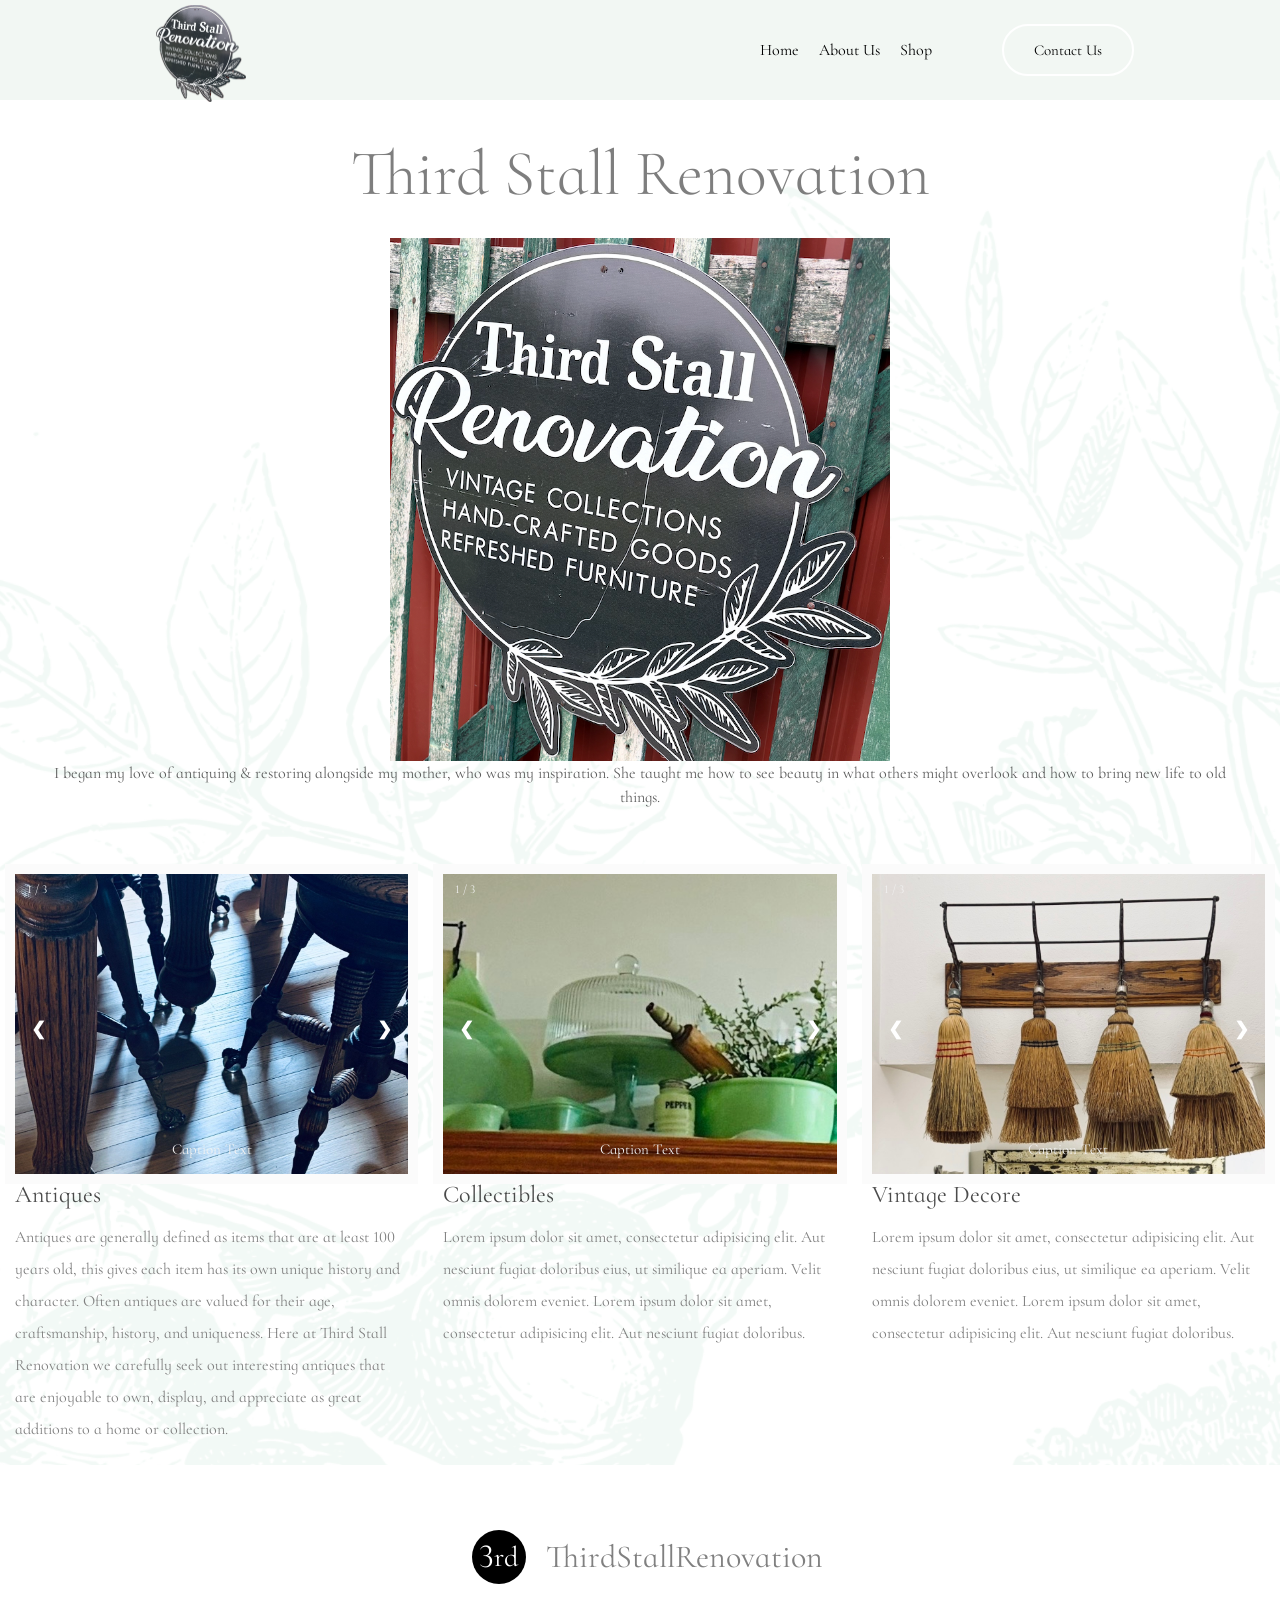
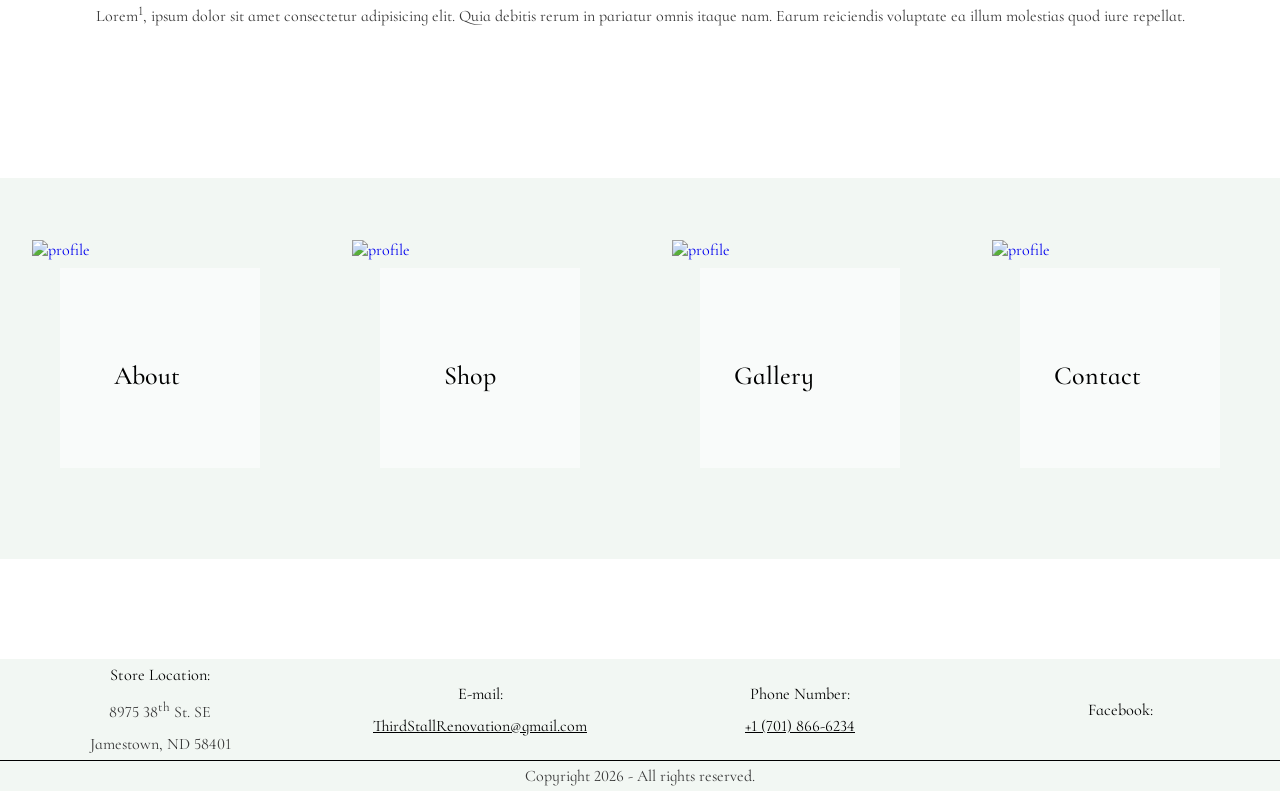
==== index.html @ 42c37d98 "commit" ====
<!DOCTYPE html>
<html lang="en">
  <head>
    <meta charset="UTF-8" />
    <meta http-equiv="X-UA-Compatible" content="IE=edge" />
    <meta name="viewport" content="width=device-width, initial-scale=1.0" />
    <meta name="author" content="Lucas R. Keller" />
    <meta
      name="description"
      content="Third Stall Renovation is a place where you can buy antique & vintage collectibles online with a physical store-front you can visit in Jamestown, ND 58401. Call us anytime to ask about collectibles, home decor or anything you want to buy."
    />
    <meta
      name="keywords"
      content="Third Stall Renovation, ThirdStallRenovation, antique, antiques, vintage, collectibles, Jamestown, ND, North Dakota"
    />
    <link rel="stylesheet" href="css/default.css" />
    <link rel="stylesheet" href="css/styles.css" />
    <link rel="stylesheet" href="css/responsive.css" />
    <title>ThirdStallRenovation | Welcome</title>
  </head>
  <body id="top">
    <section class="top-nav-section">
      <div class="top-nav">
        <div class="container nav-res">
          <div class="top-nav-banner" id="nav-scroll">
            <a href="./index.html" class="link-block">
              <div class="nav-logo">
                <img
                  src="./imgs/logo.png"
                  alt="official third stall renovation logo"
                />
              </div>
            </a>
            <div class="nav-social-list nav-block">
              <!-- <a
                href="https://www.facebook.com/ThirdStallReno/"
                target="_blank"
                aria-label="Official Facebook page of Third Stall Renovation"
                ><div class="social-icon">
                  <ion-icon name="logo-facebook"></ion-icon>
                </div>
              </a> -->
              <!-- <a href="https://x.com/officialnefl"
                ><div class="social-icon">
                  <i class="fa-brands fa-x-twitter"></i></div
              ></a>
              <a href="https://www.youtube.com/@NEFLtv"
                ><div class="social-icon">
                  <i class="fa-brands fa-youtube"></i></div
              ></a> -->
            </div>

            <!-- <button
              class="navbar-toggler"
              aria-expanded="false"
              aria-controls="navbarDropdown"
            >
              <span>&#9776;</span>
            </button> -->
            <button
              aria-expanded="false"
              aria-controls="menu-list"
              class="navbar-toggler"
            >
              <span class="open">&#x2630;</span>
              <span class="close">&times;</span>
              <span></span>
            </button>
            <nav class="main-nav nav-block" id="nav-drop">
              <ul>
                <li><a href="./index.html">Home</a></li>
                <li><a href=".//html/about.html">About Us</a></li>
                <li><a href="./html/shop.html">Shop</a></li>
                <li>
                  <a
                    href="https://www.facebook.com/ThirdStallReno/"
                    target="_blank"
                    aria-label="Official Facebook page of Third Stall Renovation"
                    ><div class="social-icon">
                      <ion-icon name="logo-facebook"></ion-icon>
                    </div>
                  </a>
                </li>
              </ul>
              <!-- <button class="contact-button list-block">
                <div class="contact-text">
                  <a href="./contact.html">Contact Us</a>
                </div>
              </button> -->

              <a class="contact-button list-block" href="./html/contact.html"
                >Contact Us</a
              >
            </nav>
          </div>
        </div>
      </div>
    </section>
    <!-- Old Nav 
    <header>
      <nav>
        <ul>
          <div class="logo">T</div>
          <div class="logo1">ThirdStallRenovation</div>
        </ul>

        <button aria-expanded="false" aria-controls="menu-list">
          <span class="open">&#x2630;</span>
          <span class="close">&times;</span>
          <span></span>
        </button>
        <ul class="right">
          <li><a href="./index.html">Home</a></li>
          <li><a href="./html/about.html">About Us</a></li>
          <li><a href="./html/shop.html">Shop</a></li>
          <li><a href="./html/contact.html">Contact</a></li>
        </ul>
      </nav>
    </header> -->
    <div class="body">
      <section class="home-banner-section">
        <section class="about-sec">
          <h1>Third Stall Renovation</h1>
          <img
            src="./imgs/3s-logo.png"
            alt="thirdstallrenovation hero image"
            class="hero-img"
          />
          <p>
            I began my love of antiquing & restoring alongside my mother, who
            was my inspiration. She taught me how to see beauty in what others
            might overlook and how to bring new life to old things.
          </p>
        </section>

        <main class="main">
          <div class="card">
            <!-- <img
              src="https://images.unsplash.com/photo-1613545325278-f24b0cae1224?q=80&w=1770&auto=format&fit=crop&ixlib=rb-4.0.3&ixid=M3wxMjA3fDB8MHxwaG90by1wYWdlfHx8fGVufDB8fHx8fA%3D%3D"
              alt="image"
              class="about-img"
            /> -->
            <div class="slideshow-container">
              <!-- Full-width images with number and caption text -->
              <div class="mySlides1 fade">
                <div class="numbertext">1 / 3</div>
                <img src="imgs/img5.jpeg" alt="image" style="width: 100%" />
                <div class="text">Caption Text</div>
              </div>

              <div class="mySlides1 fade">
                <div class="numbertext">2 / 3</div>
                <img src="imgs/img2.jpeg" style="width: 100%" />
                <div class="text">Caption Two</div>
              </div>

              <div class="mySlides1 fade">
                <div class="numbertext">3 / 3</div>
                <img src="imgs/img1.jpeg" alt="image" style="width: 100%" />
                <div class="text">Caption Three</div>
              </div>

              <!-- Next and previous buttons -->
              <a class="prev" onclick="plusSlides(-1, 0)">&#10094;</a>
              <a class="next" onclick="plusSlides(1, 0)">&#10095;</a>
            </div>
            <!-- <br />
            <div style="text-align: center">
              <span class="dot" onclick="currentSlide(1)"></span>
              <span class="dot" onclick="currentSlide(2)"></span>
              <span class="dot" onclick="currentSlide(3)"></span>
            </div> -->
            <h2>Antiques</h2>
            <p>
              Antiques are generally defined as items that are at least 100
              years old, this gives each item has its own unique history and
              character. Often antiques are valued for their age, craftsmanship,
              history, and uniqueness. Here at Third Stall Renovation we
              carefully seek out interesting antiques that are enjoyable to own,
              display, and appreciate as great additions to a home or
              collection.
            </p>
          </div>
          <div class="card">
            <!-- <img src="./imgs/img5.jpeg" alt="image" class="about-img" /> -->
            <div class="slideshow-container">
              <div class="mySlides2 fade">
                <div class="numbertext">1 / 3</div>
                <img src="imgs/img4.jpeg" alt="image" style="width: 100%" />
                <div class="text">Caption Text</div>
              </div>

              <div class="mySlides2 fade">
                <div class="numbertext">2 / 3</div>
                <img src="./imgs/img2.jpeg" style="width: 100%" />
                <div class="text">Caption Two</div>
              </div>

              <div class="mySlides2 fade">
                <div class="numbertext">3 / 3</div>
                <img src="imgs/img3.jpeg" alt="image" style="width: 100%" />
                <div class="text">Caption Three</div>
              </div>

              <a class="prev" onclick="plusSlides(-1, 1)">&#10094;</a>
              <a class="next" onclick="plusSlides(1, 1)">&#10095;</a>
            </div>
            <!-- <br />
            <div style="text-align: center">
              <span class="dot" onclick="currentSlide(1)"></span>
              <span class="dot" onclick="currentSlide(2)"></span>
              <span class="dot" onclick="currentSlide(3)"></span>
            </div> -->
            <h2>Collectibles</h2>
            <p>
              Lorem ipsum dolor sit amet, consectetur adipisicing elit. Aut
              nesciunt fugiat doloribus eius, ut similique ea aperiam. Velit
              omnis dolorem eveniet. Lorem ipsum dolor sit amet, consectetur
              adipisicing elit. Aut nesciunt fugiat doloribus.
            </p>
          </div>
          <div class="card">
            <!-- <img src="imgs/img3.jpeg" alt="image" class="about-img" /> -->
            <div class="slideshow-container">
              <div class="mySlides3 fade">
                <div class="numbertext">1 / 3</div>
                <img src="imgs/img3.jpeg" alt="image" style="width: 100%" />
                <div class="text">Caption Text</div>
              </div>

              <div class="mySlides3 fade">
                <div class="numbertext">2 / 3</div>
                <img src="./imgs/img2.jpeg" style="width: 100%" />
                <div class="text">Caption Two</div>
              </div>

              <div class="mySlides3 fade">
                <div class="numbertext">3 / 3</div>
                <img src="imgs/img5.jpeg" alt="image" style="width: 100%" />
                <div class="text">Caption Three</div>
              </div>

              <a class="prev" onclick="plusSlides(-1, 2)">&#10094;</a>
              <a class="next" onclick="plusSlides(1, 2)">&#10095;</a>
            </div>
            <!-- <br />
            <div style="text-align: center">
              <span class="dot" onclick="currentSlide(1)"></span>
              <span class="dot" onclick="currentSlide(2)"></span>
              <span class="dot" onclick="currentSlide(3)"></span>
            </div> -->
            <h2>Vintage Decore</h2>
            <p>
              Lorem ipsum dolor sit amet, consectetur adipisicing elit. Aut
              nesciunt fugiat doloribus eius, ut similique ea aperiam. Velit
              omnis dolorem eveniet. Lorem ipsum dolor sit amet, consectetur
              adipisicing elit. Aut nesciunt fugiat doloribus.
            </p>
          </div>
        </main>
      </section>

      <section class="team-text">
        <div class="logo-box">
          <div class="logo">3<sup>rd</sup></div>
          <div class="logo1">ThirdStallRenovation</div>
        </div>
        <p>
          Lorem<sup>1</sup>, ipsum dolor sit amet consectetur adipisicing elit.
          Quia debitis rerum in pariatur omnis itaque nam. Earum reiciendis
          voluptate ea illum molestias quod iure repellat.
        </p>
      </section>
    </div>
    <div class="model-home-section">
      <section class="team-photos">
        <a class="team-model" href="./html/about.html"
          ><div class="person">
            <img
              src="https://images.unsplash.com/photo-1472099645785-5658abf4ff4e?q=80&w=3570&auto=format&fit=crop&ixlib=rb-4.0.3&ixid=M3wxMjA3fDB8MHxwaG90by1wYWdlfHx8fGVufDB8fHx8fA%3D%3D"
              alt="profile"
              class="person-pic"
            />
            <h2 class="person-text" id="model-about">About</h2>
            <!--
          <h2>Web Developer</h2>
          <div class="icons">
            <ion-icon name="logo-facebook" class="icon"></ion-icon>
            <ion-icon name="logo-google" class="icon"></ion-icon>
            <ion-icon name="logo-twitter" class="icon"></ion-icon>
          </div> -->
          </div></a
        >
        <a class="team-model" href="./html/shop.html"
          ><div class="person">
            <img
              src="https://images.unsplash.com/photo-1472099645785-5658abf4ff4e?q=80&w=3570&auto=format&fit=crop&ixlib=rb-4.0.3&ixid=M3wxMjA3fDB8MHxwaG90by1wYWdlfHx8fGVufDB8fHx8fA%3D%3D"
              alt="profile"
              class="person-pic"
            />
            <h2 class="person-text" id="model-shop">Shop</h2>
            <!--
          <h2>Web Developer</h2>
          <div class="icons">
            <ion-icon name="logo-facebook" class="icon"></ion-icon>
            <ion-icon name="logo-google" class="icon"></ion-icon>
            <ion-icon name="logo-twitter" class="icon"></ion-icon>
          </div> -->
          </div></a
        >
        <a class="team-model" href="#"
          ><div class="person">
            <img
              src="https://images.unsplash.com/photo-1472099645785-5658abf4ff4e?q=80&w=3570&auto=format&fit=crop&ixlib=rb-4.0.3&ixid=M3wxMjA3fDB8MHxwaG90by1wYWdlfHx8fGVufDB8fHx8fA%3D%3D"
              alt="profile"
              class="person-pic"
            />
            <h2 class="person-text" id="model-gall">Gallery</h2>
            <!--
          <h2>Web Developer</h2>
          <div class="icons">
            <ion-icon name="logo-facebook" class="icon"></ion-icon>
            <ion-icon name="logo-google" class="icon"></ion-icon>
            <ion-icon name="logo-twitter" class="icon"></ion-icon>
          </div> -->
          </div></a
        >
        <a class="team-model" href="./html/contact.html"
          ><div class="person">
            <img
              src="https://images.unsplash.com/photo-1472099645785-5658abf4ff4e?q=80&w=3570&auto=format&fit=crop&ixlib=rb-4.0.3&ixid=M3wxMjA3fDB8MHxwaG90by1wYWdlfHx8fGVufDB8fHx8fA%3D%3D"
              alt="profile"
              class="person-pic"
            />
            <h2 class="person-text" id="model-con">Contact</h2>
            <!--
          <h2>Web Developer</h2>
          <div class="icons">
            <ion-icon name="logo-facebook" class="icon"></ion-icon>
            <ion-icon name="logo-google" class="icon"></ion-icon>
            <ion-icon name="logo-twitter" class="icon"></ion-icon>
          </div> -->
          </div></a
        >
      </section>
    </div>
    <footer class="footer">
      <div class="sec">
        <div class="contact">
          <h2>Store Location:</h2>
          <p>8975 38<sup>th</sup> St. SE</p>
          <p>Jamestown, ND 58401</p>
        </div>
        <div class="contact">
          <h2>E-mail:</h2>
          <a mailto:thirdstallrenovation@gmail.com
            >ThirdStallRenovation@gmail.com</a
          >
        </div>

        <div class="contact">
          <h2>Phone Number:</h2>
          <p><a href="tel:+4733378901">+1 (701) 866-6234</a></p>
        </div>
        <div class="contact">
          <h2>Facebook:</h2>
          <p>
            <a
              href="https://www.facebook.com/ThirdStallReno/"
              target="_blank"
              aria-label="Official Facebook page of Third Stall Renovation"
              ><div class="social-icon">
                <ion-icon name="logo-facebook"></ion-icon>
              </div>
            </a>
          </p>
        </div>
      </div>

      <div class="copy">
        <p>Copyright 2026 - All rights reserved.</p>
      </div>
      <a href="#top"
        ><div class="to-top-button">
          <ion-icon name="arrow-up-circle" class="top-btn"></ion-icon></div
      ></a>
    </footer>

    <script src="./js/main.js" defer></script>
    <script
      type="module"
      src="https://unpkg.com/ionicons@8.0.13/dist/ionicons/ionicons.esm.js"
    ></script>
    <script
      nomodule
      src="https://unpkg.com/ionicons@8.0.13/dist/ionicons/ionicons.js"
    ></script>
  </body>
</html>
---- css/default.css ----
@import url("https://fonts.googleapis.com/css2?family=Cormorant+Infant:ital,wght@0,300..700;1,300..700&family=Sail&display=swap");

:root {
  --white: #fff;
  --whiter: #fbfbfb;
  --black: #000;
  --background-color: #2f3287;
  --f-c-b: #f9f9f9;
  --f-c-base: #373737;
  --f-c-base-lighter: #e7e7e7fa;
  --f-c-light: #b0aebe;
  --f-c-dark: #000000e3;
  --f-c-darker: #000000ef;
  --font-color-light-blue: #0087ff;
  --font-color-link: #0008ff;
  --footer: #212121b8;
  --footer-base: #000000c8;
  --footer-base-1: #000000d4;
  --footer-base-2: #f8f8f817;
  --contrast: rgba(246, 248, 249, 0.601);
  --success: #64ecf5;
  --danger: #ff888d;
  --grad-1: #a1ecff;
  --grad-2: #7bdcff;
  --c-1: #00000010;
  --c-2: #0000001b;
  --c-3: #00000026;
  --c-4: #0000002f;
  --c-5: #0000003e;
  --c-6: #0000003c;
  --c-7: #0000005a;
  --c-8: #0000006a;
  --c-9: #00000088;
  --c-10: #000000af;

  --c-20: #2e2e2efa;
  --c-21: #6e6e6ec4;

  --brand-primary: #0e0b2c;
  --brand-secondary: #0042ab;
  --brand--accent: #c00000;

  --brand-grayscale-light: #eeeeee;
  --brand-grayscale-secondary: #737474e8;
  --brand-grayscale-dark: #a2a2a290;

  --n-s-130: -8.125rem;

  --s-0-1: 0.006rem;
  --s-0-2: 0.0125rem;
  --s-0-6: 0.0375rem;
  --s-1: 0.0625rem;
  --s-1-5: 0.094rem;
  --s-2: 0.125rem;
  --s-3: 0.188rem;
  --s-4: 0.25rem;
  --s-5: 0.3125rem;
  --s-6: 0.375rem;
  --s-7: 0.4375rem;
  --s-8: 0.5rem;
  --s-9: 0.5625rem;
  --s-10: 0.625rem;
  --s-12: 0.75rem;
  --s-13: 0.8125rem;
  --s-14: 0.825rem;
  --s-15: 0.9375rem;
  --s-16: 1rem;
  --s-17: 1.0625rem;
  --s-18: 1.125rem;
  --s-20: 1.25rem;
  --s-21: 1.3125rem;
  --s-22: 1.375rem;
  --s-23: 1.4375rem;
  --s-24: 1.5rem;
  --s-25: 1.5625rem;
  --s-26: 1.625rem;
  --s-27: 1.688rem;
  --s-28: 1.75rem;
  --s-29: 1.8125rem;
  --s-30: 1.875rem;
  --s-32: 2rem;
  --s-34: 2.125rem;
  --s-35: 2.1875rem;
  --s-36: 2.25rem;
  --s-38: 2.375rem;
  --s-40: 2.5rem;
  --s-42: 2.625rem;
  --s-48: 3rem;
  --s-50: 3.125rem;
  --s-55: 3.4375rem;
  --s-58: 3.625rem;
  --s-60: 3.75rem;
  --s-65: 4.0625rem;
  --s-70: 4.375rem;
  --s-75: 4.6875rem;
  --s-80: 5rem;
  --s-85: 5.3125rem;
  --s-88: 5.5rem;
  --s-90: 5.625rem;
  --s-95: 5.9375rem;
  --s-100: 6.25rem;
  --s-110: 6.875;
  --s-120: 7.5rem;
  --s-125: 7.8125rem;
  --s-130: 8.125rem;
  --s-140: 8.75rem;
  --s-150: 9.375rem;
  --s-155: 9.6875rem;
  --s-175: 10.9375rem;
  --s-180: 11.25rem;
  --s-194: 12.125rem;
  --s-200: 12.5rem;
  --s-210: 13.125rem;
  --s-225: 14.063rem;
  --s-250: 15.625rem;
  --s-265: 16.563rem;
  --s-266: 16.625rem;
  --s-275: 17.1875rem;
  --s-295: 18.438rem;
  --s-300: 18.75rem;
  --s-342: 21.375rem;
  --s-350: 21.875rem;
  --s-365: 22.813rem;
  --s-400: 25rem;
  --s-420: 26.25rem;
  --s-500: 31.25rem;
  --s-550: 34.375rem;
  --s-600: 37.5rem;
  --s-620: 38.75rem;
  --s-650: 40.625rem;
  --s-675: 42.1875rem;
  --s-700: 43.75rem;
  --s-800: 50rem;
  --s-855: 53.438rem;
  --s-1000: 62.5rem;
  --s-1200: 75rem;

  --p: 0%;

  --f-f-primary: "Syne", sans-serif;
  --f-f-secondary: sans-serif;
  --f-f-accent: "Montserrat", sans-serif;
}

html {
  scroll-behavior: smooth;
}

* {
  font-family: "Cormorant Infant", "Helvetica Neue", sans-serif;
  font-family: "Cormorant Infant", sans-serif;
  font-weight: 400;
  font-size: normal;
  box-sizing: border-box;
  margin: 0px;
  padding: 0px;
}

.body {
  width: 100%;
  max-width: 1450px;
  margin: auto;
}

ul {
  padding: 0;
  margin: 0;
  list-style: none;
}

a {
  text-decoration: none;
}

p {
  margin-top: 0;
  color: var(--f-c-base);
}

img {
  width: 100%;
  max-width: 100%;
  vertical-align: middle;
  border-style: none;
}

.container {
  width: 100%;
  padding-left: var(--s-15);
  padding-right: var(--s-15);
  margin-left: auto;
  margin-right: auto;
}

.text-block {
  display: block;
}

.link-block {
  display: block;
}

.border-radius {
  border-radius: 50%;
}
---- css/styles.css ----
.top-nav-banner {
  display: flex;
  justify-content: space-around;
  align-items: center;
  position: fixed;
  top: 0;
  right: 0;
  left: 0;
  z-index: 500;
  transition: ease-in-out 0.3s;
  padding: var(--s-16);
  background-color: rgb(242, 247, 243);
  height: var(--s-100);
}

.top-nav-banner nav ul {
  display: flex;
  align-items: center;
}

.navbar-toggler {
  position: absolute;
  right: var(--s-20);
  top: var(--s-23);
  outline: none;
  border: var(--s-1) solid transparent;
  cursor: pointer;
  display: none;
}

.navbar-toggler span {
  font-family: var(--f-f-secondary);
  color: var(--black);
  font-size: var(--s-32);
  font-weight: 100;
  cursor: pointer;
  pointer-events: none;
  background-color: transparent;
}

.sticky {
  transition: 0.3s;
  background-color: rgba(242, 247, 243);
}

.nav-logo {
  display: block;
  padding: 0;
  margin: var(--s-15);
  width: var(--s-90);
  height: var(--s-90);
}

.nav-logo img {
  width: var(--s-95);
  display: inline-block;
}

.nav-social-list {
  display: flex;
  gap: var(--s-20);
}

.social-icon {
  color: var(--black);
  font-size: var(--s-24);
  text-shadow: 0 0 34px var(--whiter);
}

.social-icon:hover {
  color: var(--f-c-base-lighter);
  cursor: pointer;
  transform: scale(0.96);
  text-shadow: 0 0 var(--s-40);
  border-radius: 50%;
}

.home-banner-section {
  background-image: url(../imgs/home-banner.png);
  background-repeat: no-repeat;
  background-size: cover;
  background-position: 55% 20%;
  position: relative;
  z-index: 1;
}

.home-banner-section::before {
  background-color: #ffffff;
  opacity: 0.2;
  position: absolute;
  content: "";
  top: 0;
  left: 0;
  right: 0;
  bottom: 0;
  width: 100%;
  height: 100%;
  z-index: -1;
}

.main-nav {
  display: flex;
  align-items: center;
}

.main-nav ul {
  display: flex;
  gap: var(--s-20);
}

.main-nav a {
  color: var(--black);
}

.main-nav ul li a:hover {
  color: var(--c-9);
  text-shadow: 0 0 34px white;
}

.contact-button {
  background-color: rgb(242, 247, 243);
  color: var(--whiter);
  padding: var(--s-15) var(--s-30);
  display: block;
  margin-left: var(--s-50);
  margin-right: var(--s-5);
  border: 2.5px solid #fff;
  font-size: clamp(var(--s-14), 6vw, var(--s-15));
  font-weight: 400;
  z-index: 99999;
  border-radius: 50px;
}

.contact-button:hover {
  background-color: white;
  cursor: pointer;
  border: 2.5px solid rgb(242, 247, 243);
  color: var(--c-9);
  text-shadow: 0 0 34px white;
}

.logo-box {
  display: flex;
  justify-content: space-between;
  align-items: center;
}

.logo {
  color: white;
  background-color: black;
  width: 54px;
  height: 54px;
  display: flex;
  justify-content: center;
  align-items: center;
  text-align: center;
  border-radius: 50%;
  font-size: 34px;
  margin: 15px;
}

.logo1 {
  color: grey;
  font-size: 32px;
  margin-left: 5px;
}

/* OLD NAV nav {
  display: flex;
  justify-content: space-between;
  align-items: center;
  position: fixed;
}

button {
  border: 0px;
  margin: 10px 20px;
  padding: 10px 20px;
  color: #333;
  font-size: 22px;
  opacity: 0.85;
}

button:hover {
  cursor: pointer;
}

ul {
  display: flex;
  justify-content: flex-start;
  align-items: center;
}

.logo {
  color: white;
  background-color: black;
  width: 54px;
  height: 54px;
  display: flex;
  justify-content: center;
  align-items: center;
  text-align: center;
  border-radius: 50%;
  font-size: 34px;
  margin: 15px;
}

.logo1 {
  color: grey;
  font-size: 32px;
  margin-left: 5px;
}

.right {
  display: flex;
  justify-content: flex-end;
  align-items: center;
  list-style-type: none;
}

a:link {
  text-decoration: none;
  padding: 15px;
  font-size: 20px;
  color: grey;
}

a:visited {
  color: grey;
}

a:hover {
  color: black;
}

[aria-controls="menu-list"] {
  display: none;
} */

.about-sec {
  display: flex;
  justify-content: center;
  align-items: center;
  flex-direction: column;
  text-align: center;
  margin: 50px;
  line-height: 24px;
  margin-top: 150px;
}

.about-sec h1 {
  font-size: 64px;
  font-weight: 100;
  margin-bottom: 15px;
  padding-bottom: 25px;
  opacity: 0.5;
  line-height: 48px;
}

.hero-img {
  max-width: 500px;
}

.about-sec p {
  opacity: 0.8;
}

.main {
  display: grid;
  grid-template-columns: repeat(auto-fit, minmax(350px, 1fr));
  gap: 35px;
  padding: 15px;
}

.about-img {
  width: 100%;
  height: 300px;
  object-fit: cover;
  overflow: hidden;
}

.card h2 {
  font-weight: 400;
  opacity: 0.7;
  padding: 5px 0px;
  line-height: 32px;
}

.card p {
  color: grey;
  line-height: 32px;
  padding: 5px 0px;
}

.slideshow-container {
  max-width: 1000px;
  position: relative;
  margin: auto;
  outline: 10px solid var(--whiter);
}

/* Hide the images by default */
.mySlides1,
.mySlides2,
.mySlides3 {
  display: none;
}

.mySlides1 img,
.mySlides2 img,
.mySlides3 img {
  object-fit: cover;
  height: 300px;
  object-position: center;
  overflow: hidden;
}

/* Next & previous buttons */
.prev,
.next {
  cursor: pointer;
  position: absolute;
  top: 50%;
  width: auto;
  margin-top: -22px;
  padding: 16px;
  color: white;
  font-weight: bold;
  font-size: 18px;
  transition: 0.6s ease;
  border-radius: 0 3px 3px 0;
  user-select: none;
}

/* Position the "next button" to the right */
.next {
  right: 0;
  border-radius: 3px 0 0 3px;
}

/* On hover, add a black background color with a little bit see-through */
.prev:hover,
.next:hover {
  background-color: rgba(0, 0, 0, 0.8);
}

/* Caption text */
.text {
  color: #f2f2f2;
  font-size: 15px;
  padding: 8px 12px;
  position: absolute;
  bottom: 8px;
  width: 100%;
  text-align: center;
}

/* Number text (1/3 etc) */
.numbertext {
  color: #f2f2f2;
  font-size: 12px;
  padding: 8px 12px;
  position: absolute;
  top: 0;
}

.dot {
  cursor: pointer;
  height: 15px;
  width: 15px;
  margin: 0 2px;
  background-color: #bbb;
  border-radius: 50%;
  display: inline-block;
  transition: background-color 0.6s ease;
}

.active,
.dot:hover {
  background-color: #717171;
}

/* Fading animation */
.fade {
  animation-name: fade;
  animation-duration: 1.5s;
}

@keyframes fade {
  from {
    opacity: 0.4;
  }
  to {
    opacity: 1;
  }
}

.team-text {
  display: flex;
  justify-content: center;
  align-items: center;
  flex-direction: column;
  text-align: center;
  margin: 50px auto;
  line-height: 24px;
}

.team-text h1 {
  font-size: 48px;
  font-weight: 100;
  margin-bottom: 15px;
  opacity: 0.5;
}

.team-text p {
  width: 90vw;
}

.model-home-section {
  width: 100%;
  padding: 100px 0;
}

.team-photos {
  display: grid;
  grid-template-columns: repeat(auto-fit, minmax(300px, 1fr));
  justify-items: center;
  align-content: center;
  background-color: rgb(242, 247, 243);
  padding: 50px 0;
}

.person {
  position: relative;
  width: 256px;
  height: 256px;
  overflow: hidden;
  margin: 12.5px 0;
}

.person-pic {
  width: 256px;
  height: 256px;
  object-fit: cover;
  display: block;
}

.person::before {
  content: "";
  position: absolute;
  width: 200px;
  height: 200px;
  top: 50%;
  left: 50%;
  transform: translate(-50%, -50%);
  background-color: rgba(255, 255, 255, 0.58);
  z-index: 1;
  transition: width 0.6s ease, height 0.6s ease;
}

.person:hover::before {
  width: 100%;
  height: 100%;
}

.team-model:hover .person-text {
  color: var(--c-8);
}

.person-text {
  position: absolute;
  z-index: 2;
  margin: 0;
  color: black;
  font-size: 26px;
  font-weight: 500;
  top: 120px;
  left: 62px;
  transition: color 0.3s ease;
}

#model-about {
  left: 82px;
}

#model-shop {
  left: 92px;
}

.icon {
  background-color: #d0d0d0;
  color: white;
  border-radius: 50%;
  padding: 4.832px;
  margin-top: 5px;
  margin-bottom: 25px;
}

.icon:hover {
  background-color: grey;
  color: white;
  cursor: pointer;
}

.footer {
  background-color: rgb(242, 247, 243);
  color: var(--black);
}

.social-sec {
  display: flex;
  justify-content: center;
  align-items: center;
}

#icon-2 {
  padding: 5px;
  background-color: grey;
  color: #282828;
  border-radius: 50%;
  margin-right: 10px;
}

#icon-2:hover {
  color: white;
}

.social {
  display: flex;
  align-items: center;
  justify-content: center;
}

.social:hover {
  color: white;
}

.sec {
  display: grid;
  grid-template-columns: repeat(auto-fit, minmax(250px, 1fr));
}

.contact {
  display: flex;
  justify-content: center;
  align-items: center;
  text-align: center;
  flex-direction: column;
  color: var(--black);
  line-height: 32px;
}

.contact h2 {
  color: var(--black);
  font-weight: 1300;
  font-size: 16.3px;
}

.contact a {
  cursor: pointer;
  text-decoration: underline;
  color: var(--black);
}

.copy {
  border-top: 1.2px solid var(--black);
  background-color: rgb(242, 247, 243);
  display: flex;
  flex-direction: column;
  justify-content: center;
  align-items: center;
  padding: 5px 0;
}

.to-top-button {
  position: fixed;
  color: var(--black);
  bottom: 25px;
  right: 25px;
  font-size: 48px;
  z-index: 999;
  background-color: rgb(242, 247, 243);
  border: 2px solid var(--whiter);
  border-radius: 50%;
  height: 50px;
  cursor: pointer;
}

/* ABOUT PAGE START HERE */

.story p {
  margin: 20px 10px;
}

/* SHOP PAGE START HERE */

.shop {
  height: 100dvh;
}

/* CONTACT PAGE START HERE */

.contact-cont {
  display: flex;
  flex-direction: row;
  flex-wrap: wrap;
  justify-content: center;
  align-items: center;
}

.cont-img {
  max-width: 354px;
  margin-top: 20px;
  margin-bottom: 45px;
}

.cont-text {
  display: flex;
  flex-direction: column;
  justify-content: center;
  align-items: center;
}

.contact-p {
  color: var(--black);
  text-align: center;
  display: flex;
  justify-content: center;
  align-items: center;
  text-align: center;
  flex-direction: column;
  color: var(--black);
}

.p-title {
  font-weight: 900;
  color: var(--black);
  font-size: 20px;
}

.p-desc {
  margin: 10px;
  color: var(--black);
  font-size: 20px;
  padding: 8px;
}

.p-desc a {
  color: var(--black);
}
---- css/responsive.css ----
@media (max-width: 763px) {
  .card {
    display: grid;
    grid-template-columns: repeat(3, 1fr);
    grid-template-rows: repeat(3, 1fr);
  }

  .card img {
    grid-column-start: 1;
    grid-column-end: 2;
    grid-row-start: 1;
    grid-row-end: 4;
    width: 275px;
    height: 200px;
  }

  .slideshow-container {
    grid-column-start: 1;
    grid-column-end: 2;
    grid-row-start: 1;
    grid-row-end: 4;
    width: 275px;
    height: 200px;
  }

  .card h2 {
    grid-column-start: 2;
    grid-column-end: 4;
    grid-row-start: 1;
    grid-row-end: 2;
    margin-left: 25px;
  }

  .card p {
    grid-column-start: 2;
    grid-column-end: 4;
    grid-row-start: 2;
    grid-row-end: 4;
    padding: 0px;
    position: relative;
    top: -25px;
    margin-left: 25px;
    padding-top: 5px;
  }

  .right {
    display: none;
  }

  nav {
    order: -1;
    perspective: 800px;
  }

  nav .right {
    max-height: 0px;
    overflow: hidden;
    transform: rotateX(90deg);
    transition: all 0.5s;
  }

  [aria-expanded="true"] ~ .right {
    display: grid;
    max-height: 500px;
    transform: rotateX(0px);
  }

  [aria-controls="menu-list"] {
    display: block;
    margin-bottom: 10px;
  }

  [aria-expanded="false"] .close {
    display: none;
  }
  [aria-expanded="true"] .close {
    display: inline-block;
  }

  [aria-expanded="true"] .open {
    display: none;
  }
}

@media (max-width: 550px) {
  .body {
    display: flex;
    flex-direction: column;
    justify-content: center;
    align-items: center;
    margin: 0px;
    padding: 0px;
  }

  .card {
    display: flex;
    justify-content: center;
    align-items: center;
    flex-direction: column;
  }

  .card img {
    margin-bottom: 15px;
    margin-top: 0px;
    width: 100%;
  }

  .slideshow-container {
    margin-bottom: 15px;
    margin-top: 0px;
    width: 100%;
  }

  .card h2 {
    text-align: center;
    padding: 15px auto;
    margin-bottom: 15px;
  }

  .team-photos img {
    display: flex;
    flex-direction: column;
    justify-content: center;
    align-items: center;
    width: 100%;
  }

  .person {
    display: flex;
    flex-direction: column;
    justify-content: center;
    align-items: center;
  }

  .icons {
    display: flex;
    padding-bottom: 25px;
  }

  .icon {
    margin: 5px;
  }

  .grid {
    display: grid;
    grid-template-columns: repeat(3, 1fr);
  }

  .social-sec {
    display: flex;
    flex-direction: column;
    justify-content: center;
    align-items: flex-start;
    padding-bottom: 50px;
  }

  .sec {
    display: flex;
    flex-direction: column;
    margin: 0px;
    padding: 0px;
  }

  .contact {
    margin: 0px;
    padding: 10px;
  }
}

@media (min-width: 1200px) {
  .container {
    max-width: 1300px;
  }
}

/* Large Screen Devices max-xl:  (1280px)     */
@media screen and (max-width: 1200px) {
}

/*Tablet max-md:    (768px)    */

@media screen and (max-width: 768px) {
  [aria-controls="navbarDropdown"] {
    display: flex;
  }

  [aria-expanded="false"] ~ .main-nav {
    display: none;
  }

  [aria-expanded="true"] ~ .main-nav {
    display: flex;
    align-items: center;
    justify-content: space-around;
    height: var(--s-225);
    width: 100%;
    background-color: rgb(242, 247, 243);
  }

  .nav-top-banner {
    justify-content: space-between;
  }

  .navbar-toggler {
    display: block;
    position: fixed;
    background-color: #ffffff00;
    color: black;
    z-index: 1000;
  }

  .main-nav {
    margin-top: var(--s-90);
    margin-bottom: var(--s-40);
    position: absolute;
    top: var(--s-15);
    align-items: center;
    justify-content: space-evenly;
    padding: 0 var(--s-100);
  }

  .nav-logo {
    position: relative;
    right: 100%;
  }

  .nav-social-list {
    position: relative;
    right: 30%;
  }

  .contact-button {
    position: absolute;
    bottom: var(--s-20);
  }

  .banner-home-section {
    background-position: 60% 20%;
  }

  .image-display-none-tablet {
    display: none;
  }

  .standings-heading {
    display: flex;
    flex-direction: column;
    justify-content: center;
    margin-left: var(--s-50);
  }

  .standings-container {
    height: var(--s-150);
  }

  .rank-logo {
    width: 20%;
  }

  .rank-logo img {
    padding: 0;
  }

  .team-stats {
    display: none;
  }

  /* Individual Team Pages */

  .teams-column {
    flex-direction: column;
  }

  .team-info {
    width: 100%;
    align-items: center;
  }

  .team-map-column {
    width: 100%;
    display: flex;
    align-items: center;
    flex-direction: column;
    margin-bottom: var(--s-50);
  }

  .team-map {
    width: 100%;
    display: flex;
    justify-content: center;
  }

  .contact-container {
    flex-direction: column;
    justify-content: center;
    align-items: center;
    width: 100%;
  }

  .contact-map-column {
    width: 100%;
    display: flex;
    flex-direction: column;
    align-items: center;
    justify-content: center;
  }

  .contact-map iframe {
    width: var(--s-500);
    height: var(--s-400);
  }

  .contact-info-column {
    width: 100%;
    align-items: center;
    justify-content: center;
  }

  .footer-container {
    flex-direction: row;
    justify-content: space-around;
    align-items: flex-start;
    padding-block-start: var(--s-50);
  }

  .footer-text {
    display: flex;
    flex-direction: column;
    align-items: center;
  }

  .footer-title {
    display: flex;
    align-items: center;
  }

  .footer-p {
    text-align: left;
  }

  .footer-links ul {
    flex-direction: column;
    gap: var(--s-24);
    align-items: flex-end;
    width: var(--s-150);
  }

  .border-line-1 {
    display: none;
  }

  .border-line {
    display: block;
  }

  .footer-links ul {
    bottom: 0px;
  }

  /* Champs Banner */

  .champs-banner {
    height: 150px;
  }

  .champ-col-left img {
    height: 100px;
    width: 100px;
  }

  .champ-col-mid {
    text-align: center;
  }

  .champ-top {
    font-family: var(--f-f-primary);
    font-size: clamp(13px, 6vw, 20px);
  }

  .champ-bottom {
    font-family: var(--f-f-secondary);
    font-size: clamp(16px, 6vw, 38px);
  }

  .champ-col-right img {
    height: 150px;
    width: 100px;
  }
}

/*Mobile Phone max-[560px]: max-[400px]:    */

@media screen and (max-width: 560px) {
  [aria-expanded="true"] ~ .main-nav {
    height: var(--s-400);
    background-color: rgb(242, 247, 243);
  }

  [aria-expanded="true"] ~ .main-nav ul {
    display: flex;
    flex-direction: column;
    align-items: center;
    justify-content: space-around;
    width: 100%;
  }

  .nav-logo {
    position: relative;
    right: var(--s-100);
  }

  .nav-social-list {
    position: relative;
    left: -100px;
  }

  .contact-button {
    margin: 0;
  }

  .banner-home-section {
    background-position: 71% 20%;
  }

  .image-display-none-mobile {
    display: none;
  }

  .flip-container {
    margin: var(--s-100) 0 var(--s-200);
  }

  .flip-top-container {
    margin-bottom: var(--s-140);
  }

  .flip-top-container,
  .flip-bottom-container {
    flex-direction: column;
    height: var(--s-1000);
    width: 100%;
    align-items: center;
  }

  .flip-link {
    width: 100%;
  }

  .flip-top-left-container,
  .flip-top-right-container,
  .flip-bottom-left-container,
  .flip-bottom-right-container {
    width: 94%;
    height: 520px;
  }

  .rank-text h4 {
    padding: 0.5em;
  }

  .news-headlines-column {
    height: var(--s-450);
  }

  .team-heading-right {
    width: 80%;
  }

  .team-image-right {
    padding: 0;
  }

  .team-heading-left {
    width: 80%;
    top: var(--s-150);
  }

  .headlines-right {
    top: -100px;
  }

  .news-article-section {
    margin-top: -30px;
  }

  .footer-text {
    width: 318px;
  }

  .contact-map iframe {
    width: 410px;
    height: var(--s-400);
  }
}

@media screen and (max-width: 400px) {
  .nav-logo {
    position: relative;
    right: var(--s-65);
  }

  .nav-social-list {
    position: relative;
    left: -100px;
  }

  .banner-logo {
    width: var(--s-300);
  }

  .small-none {
    display: none;
  }

  .teams-game-container {
    gap: 0;
  }
  .away-team-logo,
  .home-team-logo {
    max-width: var(--s-100);
    width: 100%;
  }

  .score-container {
    font-size: clamp(var(--s-6), 4vw, var(--s-20));
    margin-left: 0;
    margin-right: 0;
    padding-left: 0;
    padding-right: 0;
    width: var(--s-150);
  }

  .schedule-container {
    padding-block-start: var(--s-48);
  }

  .contact-map iframe {
    width: 310px;
    height: var(--s-400);
  }

  .footer-container {
    flex-direction: column;
    justify-content: center;
    align-items: center;
    padding-block-start: var(--s-25);
  }

  .footer-text {
    display: flex;
    flex-direction: column;
  }

  .footer-p {
    text-align: center;
  }

  .footer-links ul {
    flex-direction: column;
    gap: var(--s-24);
    align-items: center;
  }

  /* Champs Banner */

  .champs-banner {
    height: 130px;
  }

  .champ-col-left img {
    height: 80px;
    width: 80px;
  }

  .champ-col-mid {
    text-align: center;
  }

  .champ-top {
    font-family: var(--f-f-primary);
    font-size: clamp(13px, 4vw, 16px);
  }

  .champ-bottom {
    font-family: var(--f-f-secondary);
    font-size: clamp(16px, 4vw, 20px);
  }

  .champ-col-right img {
    height: 130px;
    width: 80px;
  }
}
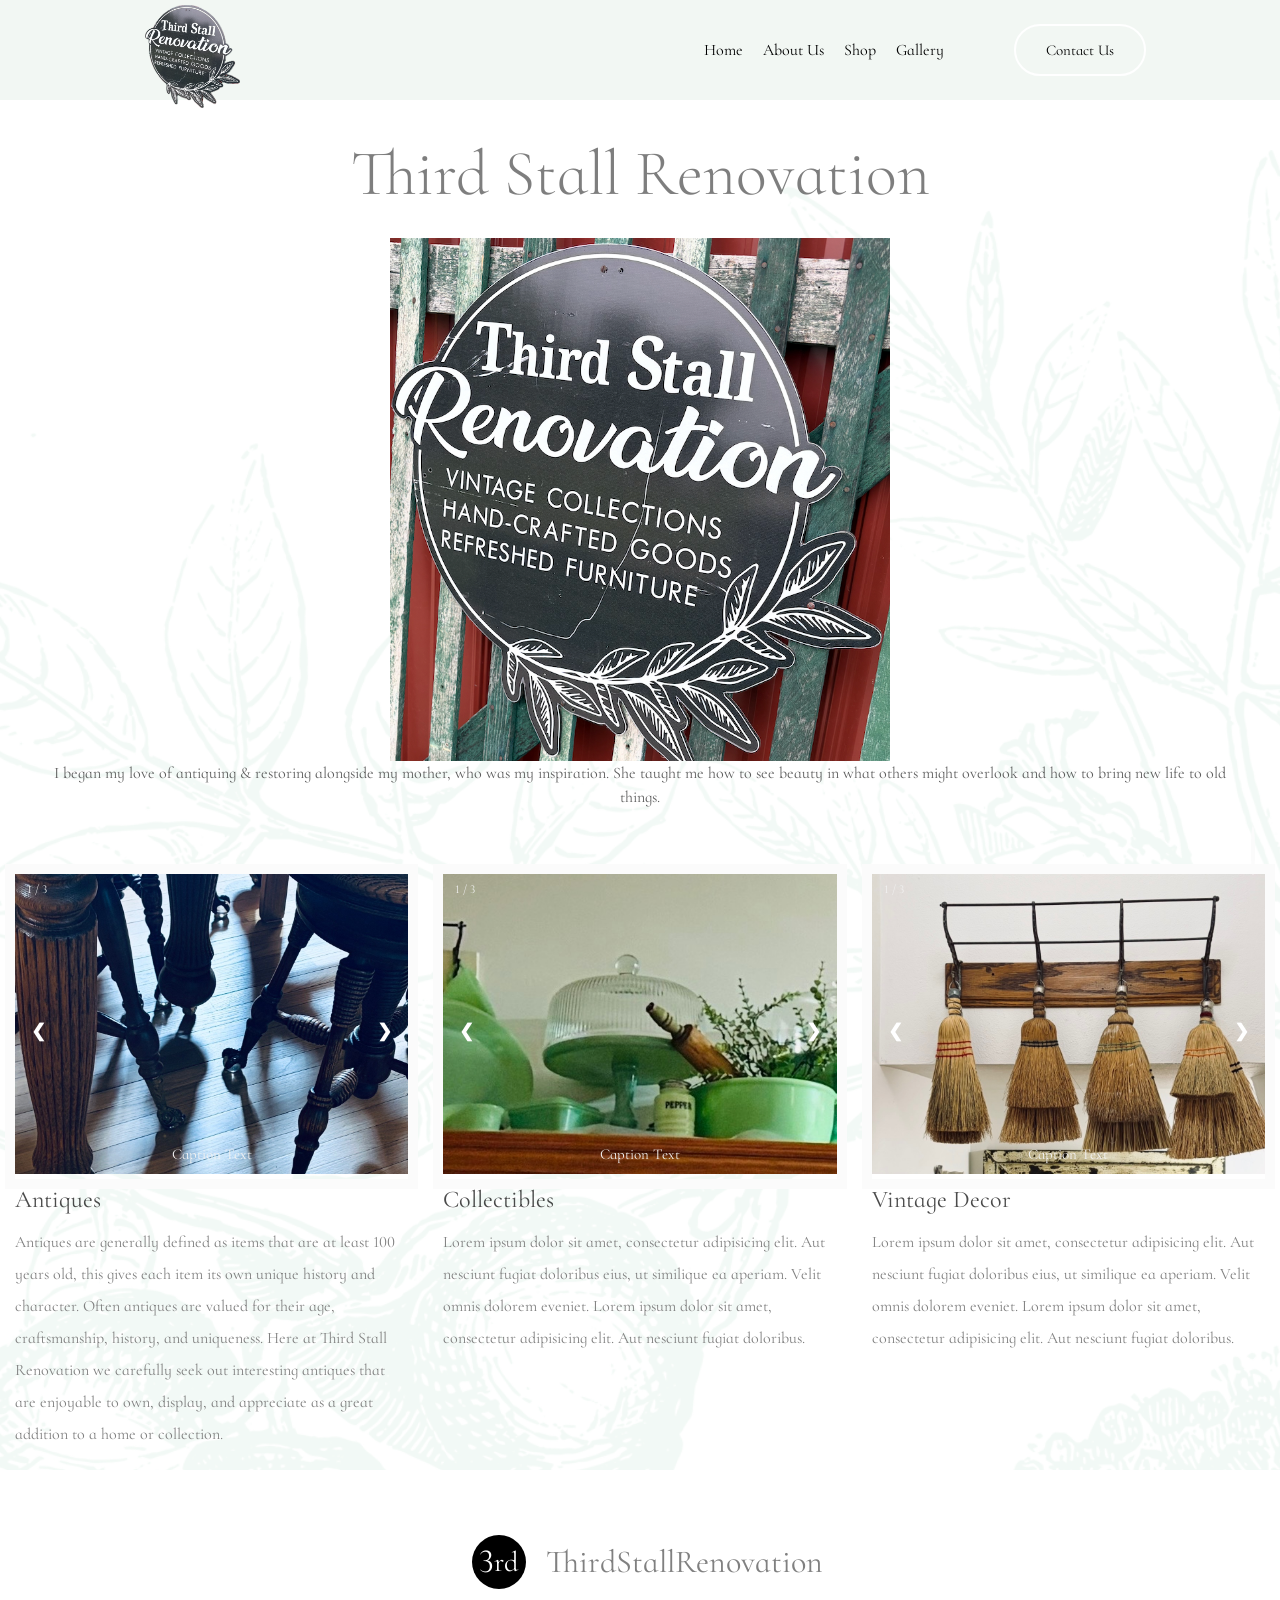
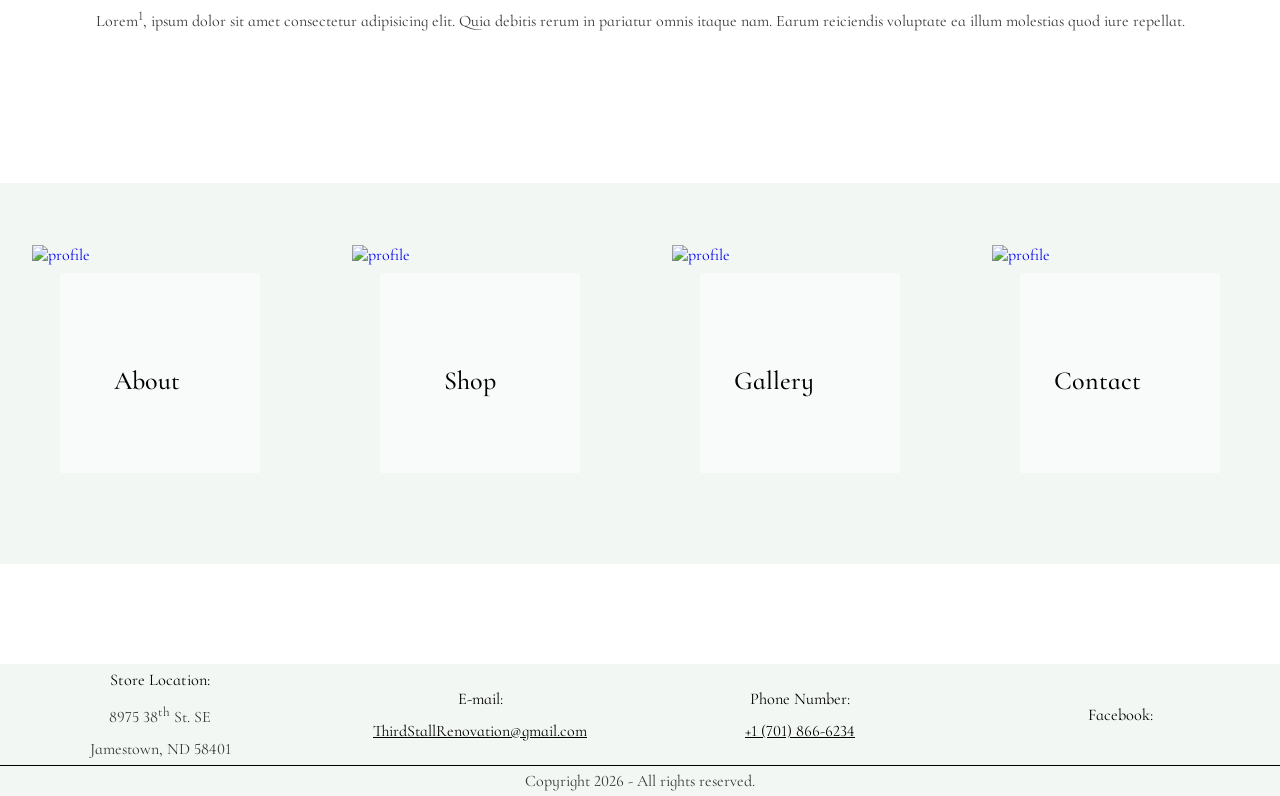
==== commit a9bec8ca: "gallery-1" ====
--- a/index.html
+++ b/index.html
@@ -71,6 +71,7 @@
                 <li><a href="./index.html">Home</a></li>
                 <li><a href=".//html/about.html">About Us</a></li>
                 <li><a href="./html/shop.html">Shop</a></li>
+                <li><a href="./html/gallery.html">Gallery</a></li>
                 <li>
                   <a
                     href="https://www.facebook.com/ThirdStallReno/"
@@ -173,11 +174,11 @@
             <h2>Antiques</h2>
             <p>
               Antiques are generally defined as items that are at least 100
-              years old, this gives each item has its own unique history and
+              years old, this gives each item its own unique history and
               character. Often antiques are valued for their age, craftsmanship,
               history, and uniqueness. Here at Third Stall Renovation we
               carefully seek out interesting antiques that are enjoyable to own,
-              display, and appreciate as great additions to a home or
+              display, and appreciate as a great addition to a home or
               collection.
             </p>
           </div>
@@ -249,7 +250,7 @@
               <span class="dot" onclick="currentSlide(2)"></span>
               <span class="dot" onclick="currentSlide(3)"></span>
             </div> -->
-            <h2>Vintage Decore</h2>
+            <h2>Vintage Decor</h2>
             <p>
               Lorem ipsum dolor sit amet, consectetur adipisicing elit. Aut
               nesciunt fugiat doloribus eius, ut similique ea aperiam. Velit
@@ -308,7 +309,7 @@
           </div> -->
           </div></a
         >
-        <a class="team-model" href="#"
+        <a class="team-model" href="./html/gallery.html"
           ><div class="person">
             <img
               src="https://images.unsplash.com/photo-1472099645785-5658abf4ff4e?q=80&w=3570&auto=format&fit=crop&ixlib=rb-4.0.3&ixid=M3wxMjA3fDB8MHxwaG90by1wYWdlfHx8fGVufDB8fHx8fA%3D%3D"
--- a/css/default.css
+++ b/css/default.css
@@ -177,12 +177,12 @@
   color: var(--f-c-base);
 }
 
-img {
+/* img {
   width: 100%;
   max-width: 100%;
   vertical-align: middle;
   border-style: none;
-}
+} */
 
 .container {
   width: 100%;
--- a/css/styles.css
+++ b/css/styles.css
@@ -648,3 +648,275 @@
 .p-desc a {
   color: var(--black);
 }
+
+/* GALLERY PAGE START HERE */
+
+.body-gallery-container {
+  margin: 20px;
+  padding: 0;
+  text-align: center;
+}
+
+.our-image-container {
+  display: grid;
+  grid-template-columns: repeat(6, 1fr);
+  grid-auto-rows: 100px 300px;
+  grid-gap: 10px;
+  grid-auto-flow: dense;
+}
+
+.gallery-item {
+  width: 100%;
+  height: 100%;
+  position: relative;
+}
+
+.gallery-item .responsive-image {
+  width: 100%;
+  height: 100%;
+  overflow: hidden;
+}
+
+.gallery-item .responsive-image img {
+  width: 100%;
+  height: 100%;
+  object-fit: cover;
+  object-position: 50% 50%;
+  cursor: pointer;
+  transition: 0.5s ease-in-out;
+}
+
+.gallery-item:hover .responsive-image img {
+  transform: scale(1.5);
+}
+
+.gallery-item .gall-text {
+  opacity: 0;
+  position: absolute;
+  top: 50%;
+  left: 50%;
+  transform: translate(-50%, -50%);
+  color: var(--whiter);
+  font-size: 25px;
+  pointer-events: none;
+  z-index: 4;
+  transition: 0.3s ease-in-out;
+  backdrop-filter: blur(5px) saturate(1.8);
+  -webkit-backdrop-filter: blur(5px) saturate(1.8);
+}
+
+.gallery-item:hover .gall-text {
+  opacity: 1;
+  animation: move-down 0.3s linear;
+  padding: 1em;
+  width: 100%;
+}
+
+.w-1 {
+  grid-column: span 1;
+}
+.w-2 {
+  grid-column: span 2;
+}
+.w-3 {
+  grid-column: span 3;
+}
+.w-4 {
+  grid-column: span 4;
+}
+.w-5 {
+  grid-column: span 5;
+}
+.w-6 {
+  grid-column: span 6;
+}
+.h-1 {
+  grid-row: span 1;
+}
+.h-2 {
+  grid-row: span 2;
+}
+.h-3 {
+  grid-row: span 3;
+}
+.h-4 {
+  grid-row: span 4;
+}
+.h-5 {
+  grid-row: span 5;
+}
+.h-6 {
+  grid-row: span 6;
+}
+
+@media screen and (max-width: 500px) {
+  .our-image-container {
+    grid-template-columns: repeat(1, 1fr);
+  }
+  .w-1,
+  .w-2,
+  .w-3,
+  .w-4,
+  .w-5,
+  .w-6 {
+    grid-column: span 1;
+  }
+}
+
+@keyframes move-down {
+  0% {
+    top: 10%;
+  }
+  50% {
+    top: 35%;
+  }
+  100% {
+    top: 50%;
+  }
+}
+
+/*
+.main-gallery {
+  display: flex;
+  flex-direction: column;
+  border: solid red;
+}
+
+.img-container {
+  display: grid;
+  grid-template-columns: repeat(14, 1fr);
+  gap: 10px;
+  border: solid lime;
+}
+
+.img-container-2 {
+  display: grid;
+  grid-template-columns: repeat(14, 1fr);
+  gap: 10px;
+  border: solid black;
+}
+
+.img-1 {
+  background-color: rgb(242, 247, 243);
+  grid-row-start: 1;
+  grid-row-end: 11;
+  grid-column-start: 1;
+  grid-column-end: 7;
+}
+
+.img-2 {
+  background-color: lightblue;
+  grid-row-start: 1;
+  grid-row-end: 5;
+  grid-column-start: 7;
+  grid-column-end: 11;
+}
+
+.img-3 {
+  background-color: limegreen;
+  grid-row-start: 1;
+  grid-row-end: 5;
+  grid-column-start: 11;
+  grid-column-end: 15;
+}
+
+.img-4 {
+  background-color: yellow;
+  grid-row-start: 5;
+  grid-row-end: 7;
+  grid-column-start: 7;
+  grid-column-end: 11;
+}
+
+.img-5 {
+  background-color: purple;
+  grid-row-start: 5;
+  grid-row-end: 11;
+  grid-column-start: 11;
+  grid-column-end: 15;
+}
+
+.img-6 {
+  background-color: pink;
+  grid-row-start: 5;
+  grid-row-end: 19;
+  grid-column-start: 7;
+  grid-column-end: 11;
+}
+
+.img-7 {
+  background-color: orange;
+  grid-row-start: 9;
+  grid-row-end: 11;
+  grid-column-start: 1;
+  grid-column-end: 7;
+}
+
+.img-8 {
+  background-color: green;
+  grid-row-start: 9;
+  grid-row-end: 13;
+  grid-column-start: 1;
+  grid-column-end: 6;
+} 
+
+.img-09 {
+  background-color: hotpink;
+  grid-row-start: 9;
+  grid-row-end: 13;
+  grid-column-start: 6;
+  grid-column-end: 9;
+}
+
+.img-9 {
+  background-color: hotpink;
+  grid-row-start: 9;
+  grid-row-end: 13;
+  grid-column-start: 9;
+  grid-column-end: 12;
+}
+
+.img-10 {
+  background-color: darkgreen;
+  grid-row-start: 2;
+  grid-row-end: 9;
+  grid-column-start: 9;
+  grid-column-end: 12;
+}
+
+.img-11 {
+  background-color: dodgerblue;
+}
+
+.img-12 {
+  background-color: coral;
+  grid-row-start: 2;
+  grid-row-end: 3;
+  grid-column-start: 7;
+  grid-column-end: 14;
+}
+
+.img-13 {
+  background-color: firebrick;
+  grid-row-start: 3;
+  grid-row-end: 11;
+  grid-column-start: 8;
+  grid-column-end: 14;
+}
+
+.img-14 {
+  background-color: teal;
+  grid-row-start: 11;
+  grid-row-end: 13;
+  grid-column-start: 2;
+  grid-column-end: 14;
+}
+
+.img-container img {
+  display: block;
+  width: 100%;
+  height: 100%;
+  object-fit: contain;
+}
+
+*/
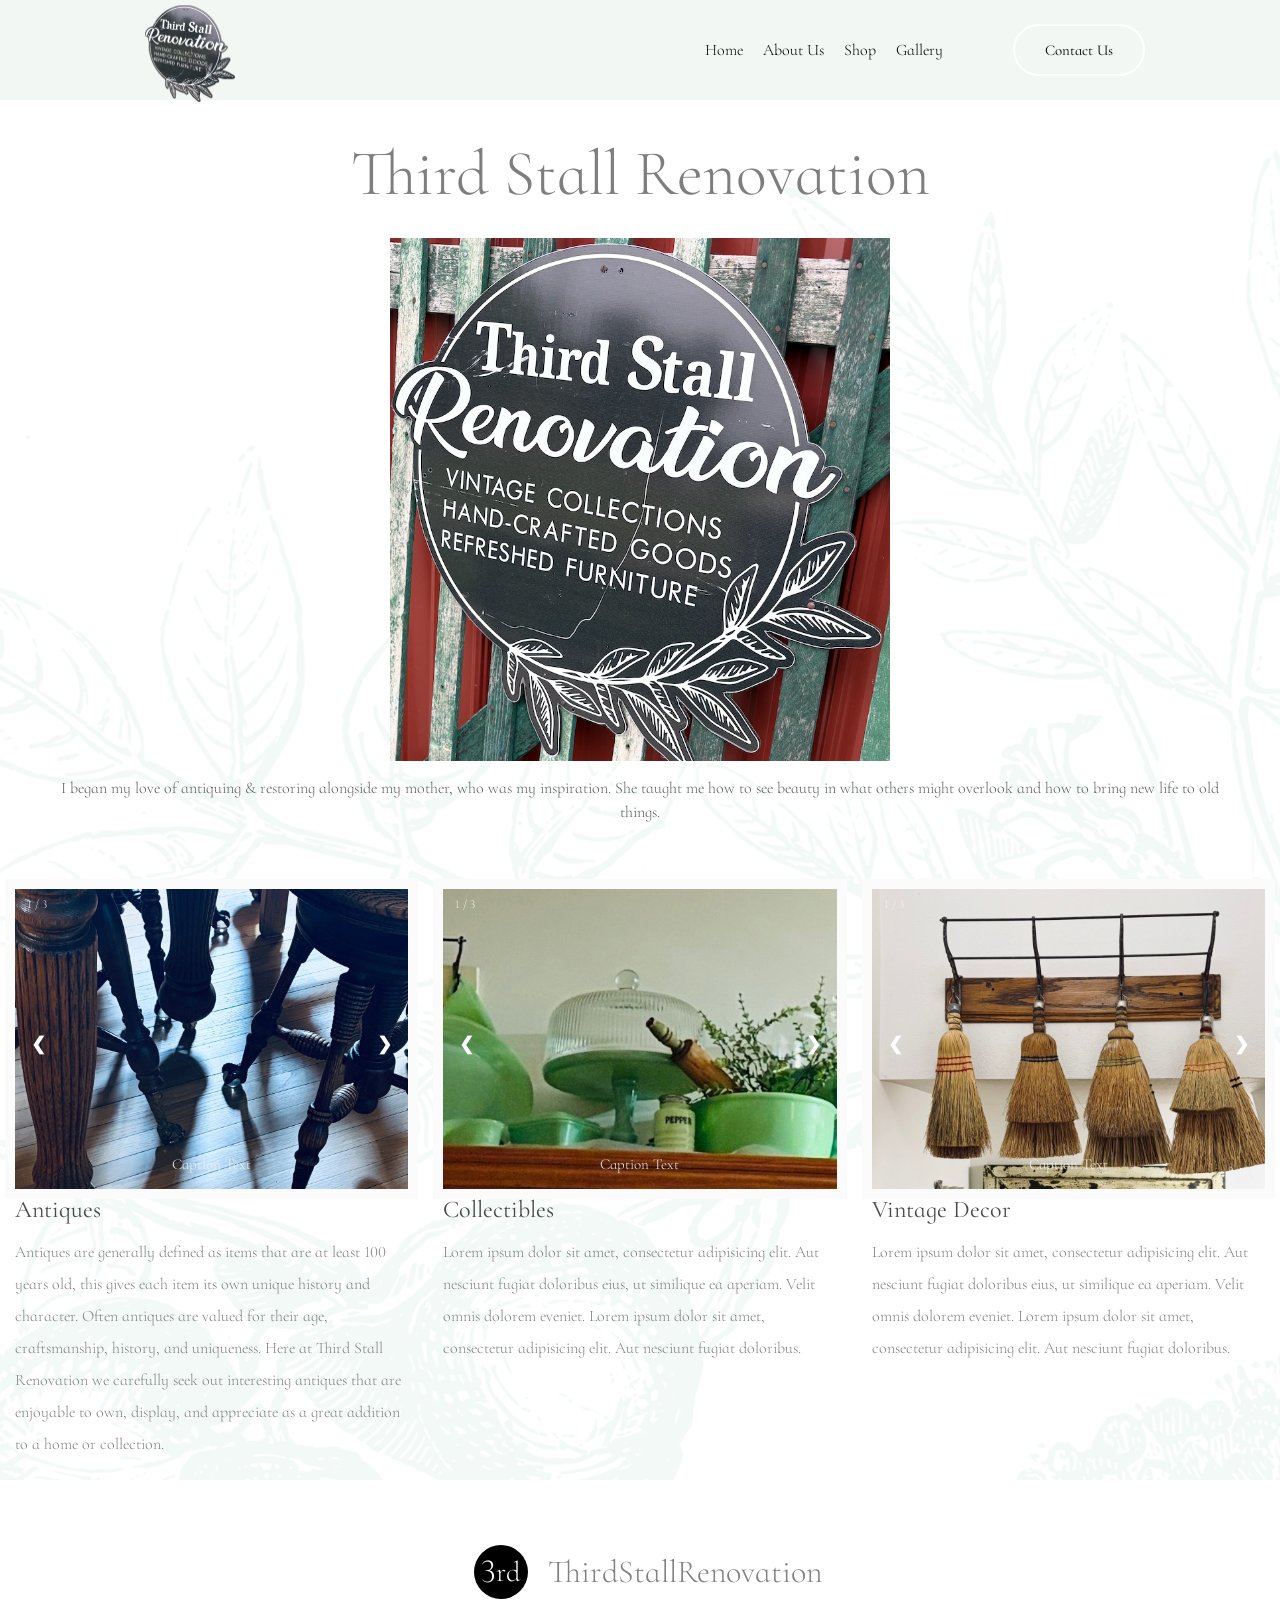
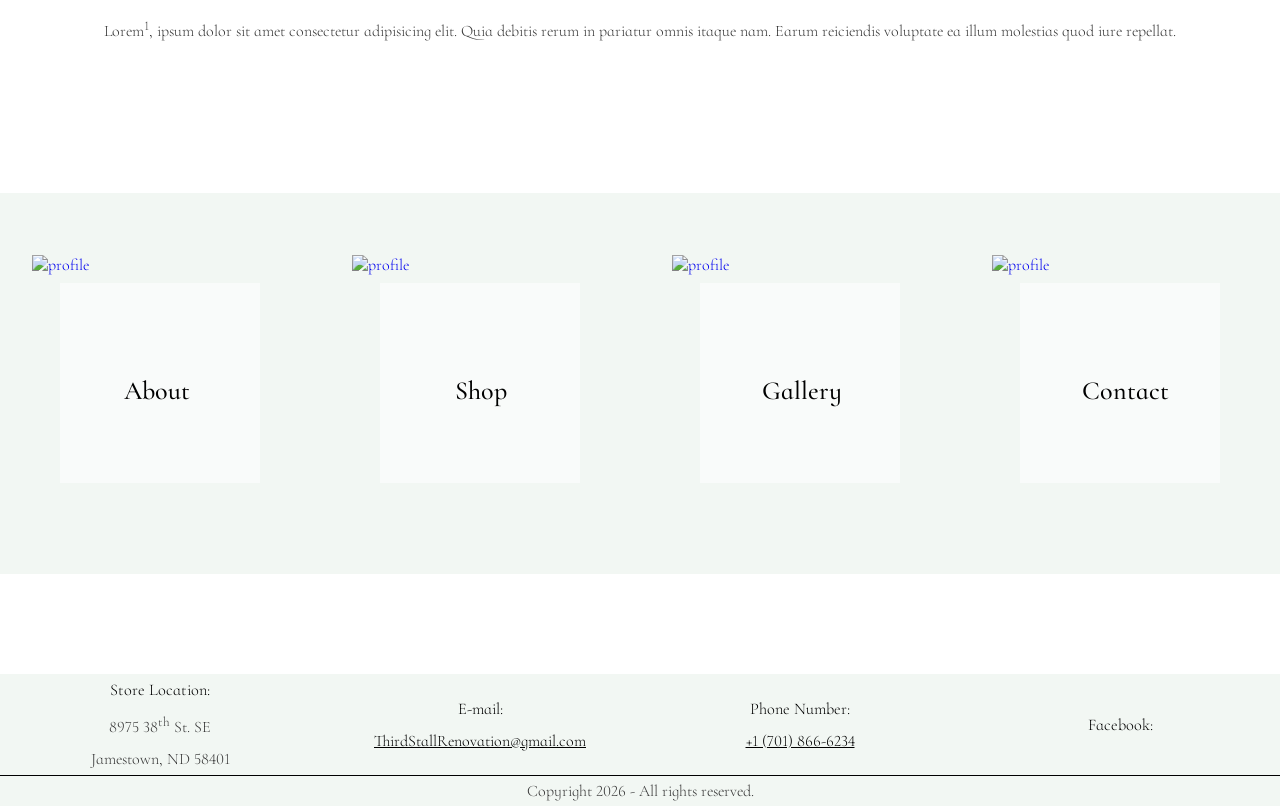
==== commit 0a582c4f: "clean up" ====
--- a/index.html
+++ b/index.html
@@ -13,9 +13,9 @@
       name="keywords"
       content="Third Stall Renovation, ThirdStallRenovation, antique, antiques, vintage, collectibles, Jamestown, ND, North Dakota"
     />
-    <link rel="stylesheet" href="css/default.css" />
-    <link rel="stylesheet" href="css/styles.css" />
-    <link rel="stylesheet" href="css/responsive.css" />
+    <link rel="stylesheet" href="./css/default.css" />
+    <link rel="stylesheet" href="./css/styles.css" />
+    <link rel="stylesheet" href="./css/responsive.css" />
     <title>ThirdStallRenovation | Welcome</title>
   </head>
   <body id="top">
--- a/css/default.css
+++ b/css/default.css
@@ -149,7 +149,7 @@
 * {
   font-family: "Cormorant Infant", "Helvetica Neue", sans-serif;
   font-family: "Cormorant Infant", sans-serif;
-  font-weight: 400;
+  font-weight: 300;
   font-size: normal;
   box-sizing: border-box;
   margin: 0px;
@@ -177,12 +177,12 @@
   color: var(--f-c-base);
 }
 
-/* img {
+img {
   width: 100%;
   max-width: 100%;
   vertical-align: middle;
   border-style: none;
-} */
+}
 
 .container {
   width: 100%;
--- a/css/styles.css
+++ b/css/styles.css
@@ -250,7 +250,7 @@
 
 .about-sec h1 {
   font-size: 64px;
-  font-weight: 100;
+  font-weight: 300;
   margin-bottom: 15px;
   padding-bottom: 25px;
   opacity: 0.5;
@@ -263,6 +263,9 @@
 
 .about-sec p {
   opacity: 0.8;
+  font-size: var(--s-16);
+  padding-top: 15px;
+  font-family: "Cormorant Infant";
 }
 
 .main {
@@ -480,11 +483,19 @@
 }
 
 #model-about {
-  left: 82px;
+  left: 92px;
 }
 
 #model-shop {
-  left: 92px;
+  left: 103px;
+}
+
+#model-gall {
+  left: 90px;
+}
+
+#model-con {
+  left: 90px;
 }
 
 .icon {
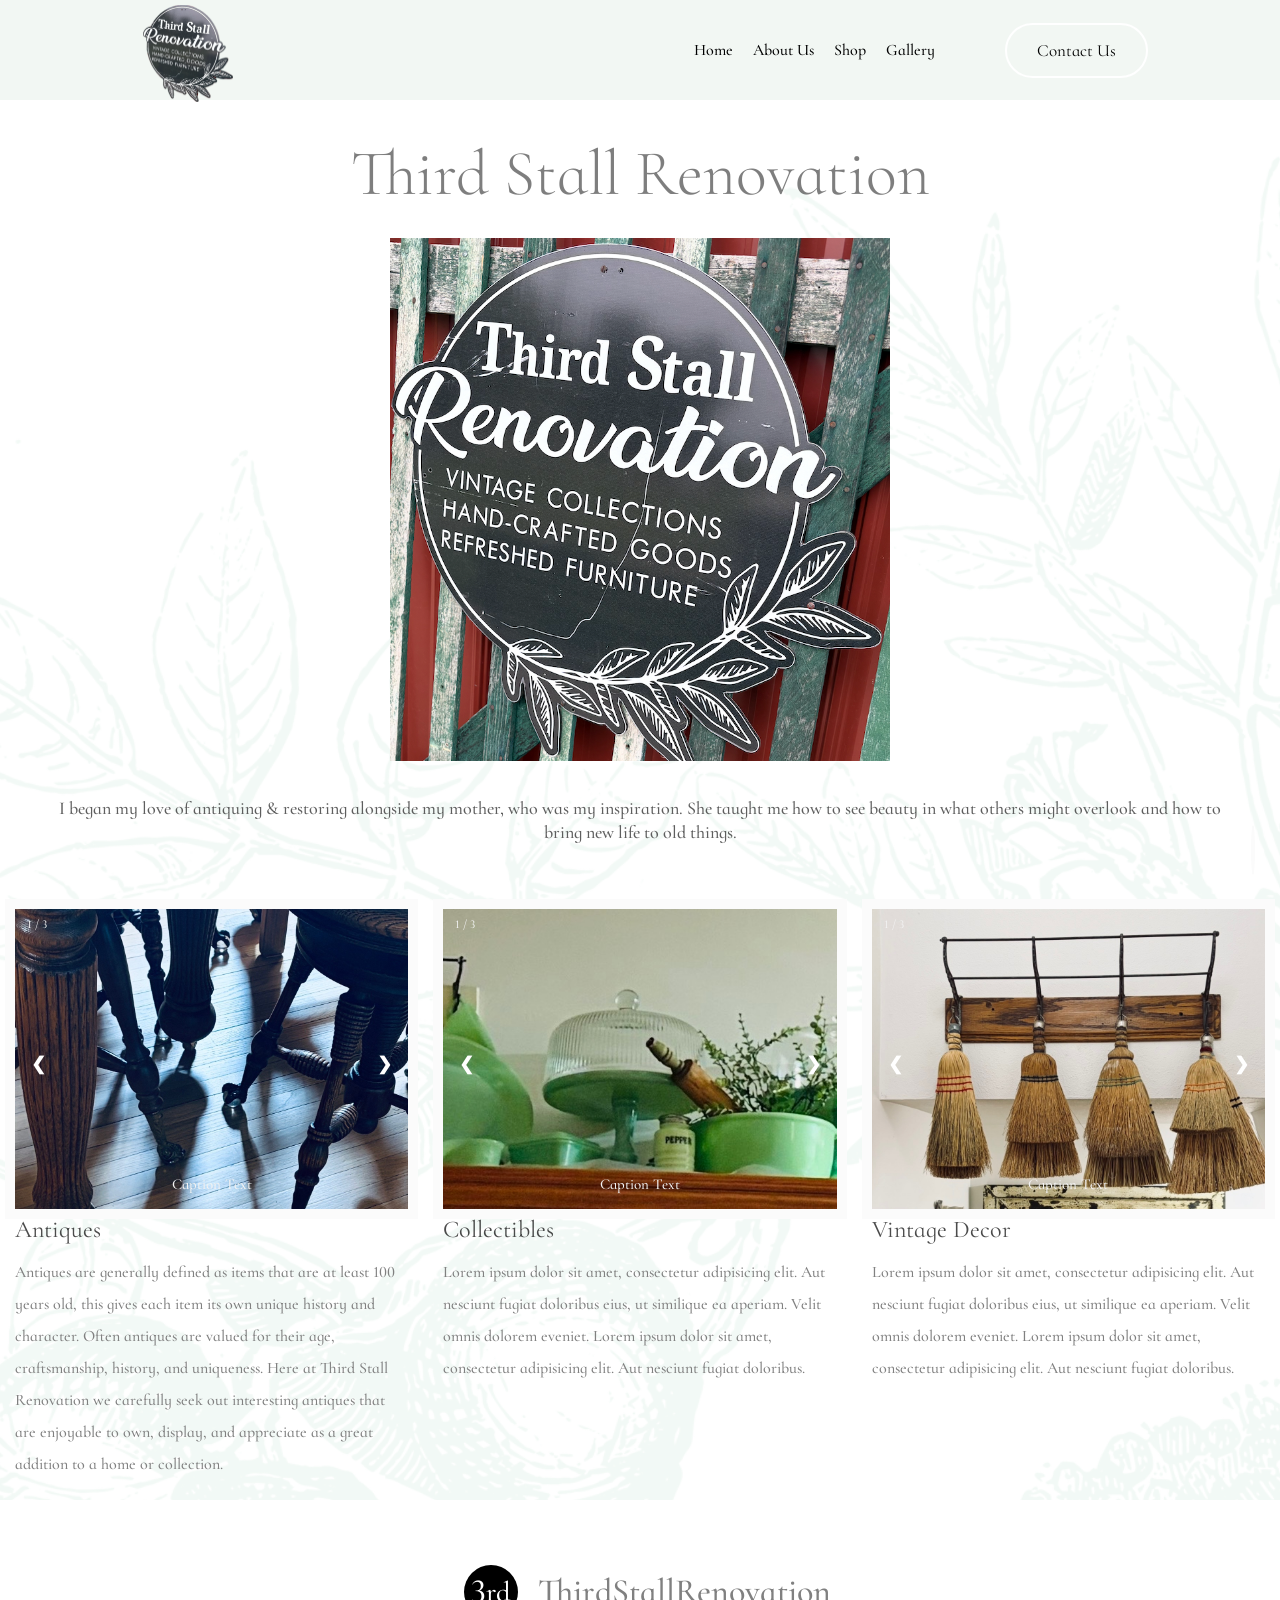
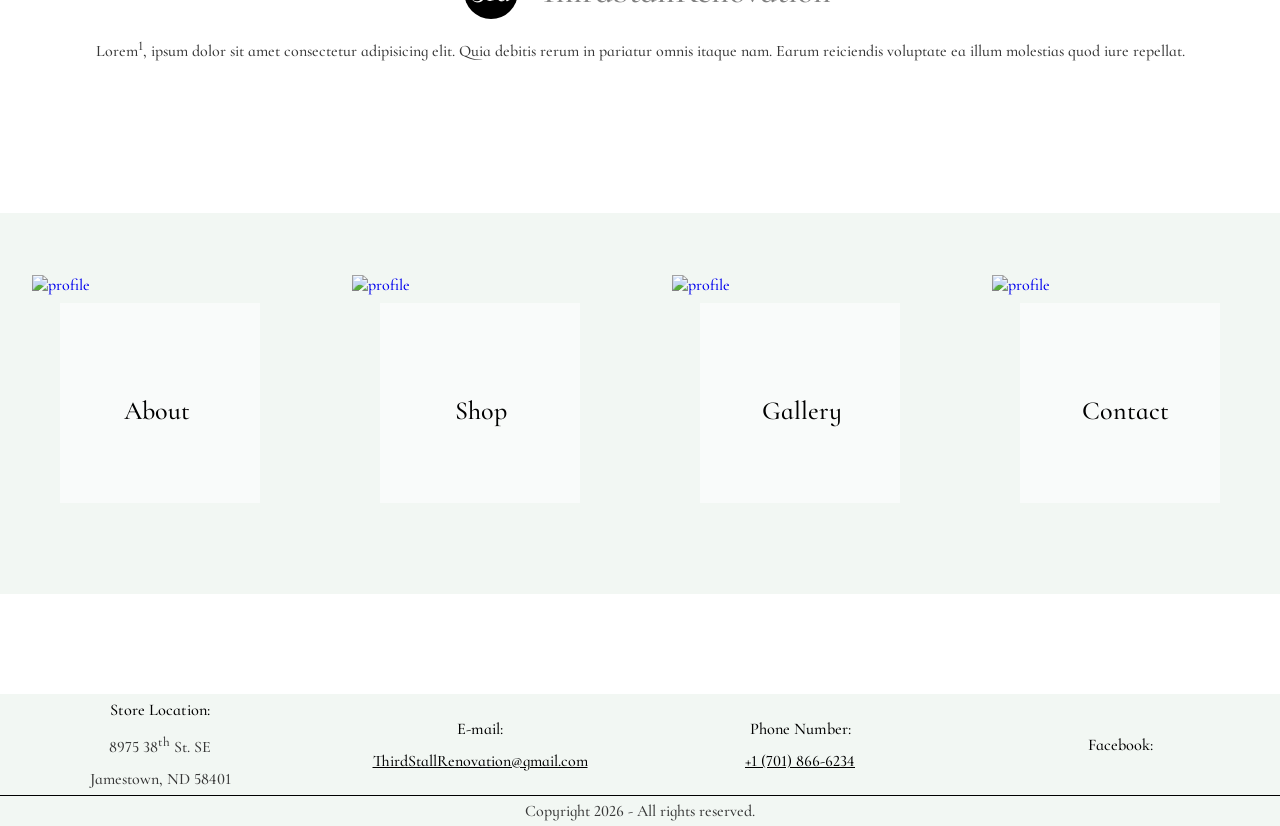
==== commit df9a6d91: "removed comments" ====
--- a/index.html
+++ b/index.html
@@ -31,32 +31,8 @@
                 />
               </div>
             </a>
-            <div class="nav-social-list nav-block">
-              <!-- <a
-                href="https://www.facebook.com/ThirdStallReno/"
-                target="_blank"
-                aria-label="Official Facebook page of Third Stall Renovation"
-                ><div class="social-icon">
-                  <ion-icon name="logo-facebook"></ion-icon>
-                </div>
-              </a> -->
-              <!-- <a href="https://x.com/officialnefl"
-                ><div class="social-icon">
-                  <i class="fa-brands fa-x-twitter"></i></div
-              ></a>
-              <a href="https://www.youtube.com/@NEFLtv"
-                ><div class="social-icon">
-                  <i class="fa-brands fa-youtube"></i></div
-              ></a> -->
-            </div>
-
-            <!-- <button
-              class="navbar-toggler"
-              aria-expanded="false"
-              aria-controls="navbarDropdown"
-            >
-              <span>&#9776;</span>
-            </button> -->
+            <div class="nav-social-list nav-block"></div>
+
             <button
               aria-expanded="false"
               aria-controls="menu-list"
@@ -83,12 +59,6 @@
                   </a>
                 </li>
               </ul>
-              <!-- <button class="contact-button list-block">
-                <div class="contact-text">
-                  <a href="./contact.html">Contact Us</a>
-                </div>
-              </button> -->
-
               <a class="contact-button list-block" href="./html/contact.html"
                 >Contact Us</a
               >
@@ -97,27 +67,6 @@
         </div>
       </div>
     </section>
-    <!-- Old Nav 
-    <header>
-      <nav>
-        <ul>
-          <div class="logo">T</div>
-          <div class="logo1">ThirdStallRenovation</div>
-        </ul>
-
-        <button aria-expanded="false" aria-controls="menu-list">
-          <span class="open">&#x2630;</span>
-          <span class="close">&times;</span>
-          <span></span>
-        </button>
-        <ul class="right">
-          <li><a href="./index.html">Home</a></li>
-          <li><a href="./html/about.html">About Us</a></li>
-          <li><a href="./html/shop.html">Shop</a></li>
-          <li><a href="./html/contact.html">Contact</a></li>
-        </ul>
-      </nav>
-    </header> -->
     <div class="body">
       <section class="home-banner-section">
         <section class="about-sec">
@@ -136,13 +85,7 @@
 
         <main class="main">
           <div class="card">
-            <!-- <img
-              src="https://images.unsplash.com/photo-1613545325278-f24b0cae1224?q=80&w=1770&auto=format&fit=crop&ixlib=rb-4.0.3&ixid=M3wxMjA3fDB8MHxwaG90by1wYWdlfHx8fGVufDB8fHx8fA%3D%3D"
-              alt="image"
-              class="about-img"
-            /> -->
             <div class="slideshow-container">
-              <!-- Full-width images with number and caption text -->
               <div class="mySlides1 fade">
                 <div class="numbertext">1 / 3</div>
                 <img src="imgs/img5.jpeg" alt="image" style="width: 100%" />
@@ -160,17 +103,9 @@
                 <img src="imgs/img1.jpeg" alt="image" style="width: 100%" />
                 <div class="text">Caption Three</div>
               </div>
-
-              <!-- Next and previous buttons -->
               <a class="prev" onclick="plusSlides(-1, 0)">&#10094;</a>
               <a class="next" onclick="plusSlides(1, 0)">&#10095;</a>
             </div>
-            <!-- <br />
-            <div style="text-align: center">
-              <span class="dot" onclick="currentSlide(1)"></span>
-              <span class="dot" onclick="currentSlide(2)"></span>
-              <span class="dot" onclick="currentSlide(3)"></span>
-            </div> -->
             <h2>Antiques</h2>
             <p>
               Antiques are generally defined as items that are at least 100
@@ -183,7 +118,6 @@
             </p>
           </div>
           <div class="card">
-            <!-- <img src="./imgs/img5.jpeg" alt="image" class="about-img" /> -->
             <div class="slideshow-container">
               <div class="mySlides2 fade">
                 <div class="numbertext">1 / 3</div>
@@ -206,12 +140,6 @@
               <a class="prev" onclick="plusSlides(-1, 1)">&#10094;</a>
               <a class="next" onclick="plusSlides(1, 1)">&#10095;</a>
             </div>
-            <!-- <br />
-            <div style="text-align: center">
-              <span class="dot" onclick="currentSlide(1)"></span>
-              <span class="dot" onclick="currentSlide(2)"></span>
-              <span class="dot" onclick="currentSlide(3)"></span>
-            </div> -->
             <h2>Collectibles</h2>
             <p>
               Lorem ipsum dolor sit amet, consectetur adipisicing elit. Aut
@@ -221,7 +149,6 @@
             </p>
           </div>
           <div class="card">
-            <!-- <img src="imgs/img3.jpeg" alt="image" class="about-img" /> -->
             <div class="slideshow-container">
               <div class="mySlides3 fade">
                 <div class="numbertext">1 / 3</div>
@@ -244,12 +171,6 @@
               <a class="prev" onclick="plusSlides(-1, 2)">&#10094;</a>
               <a class="next" onclick="plusSlides(1, 2)">&#10095;</a>
             </div>
-            <!-- <br />
-            <div style="text-align: center">
-              <span class="dot" onclick="currentSlide(1)"></span>
-              <span class="dot" onclick="currentSlide(2)"></span>
-              <span class="dot" onclick="currentSlide(3)"></span>
-            </div> -->
             <h2>Vintage Decor</h2>
             <p>
               Lorem ipsum dolor sit amet, consectetur adipisicing elit. Aut
@@ -283,13 +204,6 @@
               class="person-pic"
             />
             <h2 class="person-text" id="model-about">About</h2>
-            <!--
-          <h2>Web Developer</h2>
-          <div class="icons">
-            <ion-icon name="logo-facebook" class="icon"></ion-icon>
-            <ion-icon name="logo-google" class="icon"></ion-icon>
-            <ion-icon name="logo-twitter" class="icon"></ion-icon>
-          </div> -->
           </div></a
         >
         <a class="team-model" href="./html/shop.html"
@@ -300,13 +214,6 @@
               class="person-pic"
             />
             <h2 class="person-text" id="model-shop">Shop</h2>
-            <!--
-          <h2>Web Developer</h2>
-          <div class="icons">
-            <ion-icon name="logo-facebook" class="icon"></ion-icon>
-            <ion-icon name="logo-google" class="icon"></ion-icon>
-            <ion-icon name="logo-twitter" class="icon"></ion-icon>
-          </div> -->
           </div></a
         >
         <a class="team-model" href="./html/gallery.html"
@@ -317,13 +224,6 @@
               class="person-pic"
             />
             <h2 class="person-text" id="model-gall">Gallery</h2>
-            <!--
-          <h2>Web Developer</h2>
-          <div class="icons">
-            <ion-icon name="logo-facebook" class="icon"></ion-icon>
-            <ion-icon name="logo-google" class="icon"></ion-icon>
-            <ion-icon name="logo-twitter" class="icon"></ion-icon>
-          </div> -->
           </div></a
         >
         <a class="team-model" href="./html/contact.html"
@@ -334,13 +234,6 @@
               class="person-pic"
             />
             <h2 class="person-text" id="model-con">Contact</h2>
-            <!--
-          <h2>Web Developer</h2>
-          <div class="icons">
-            <ion-icon name="logo-facebook" class="icon"></ion-icon>
-            <ion-icon name="logo-google" class="icon"></ion-icon>
-            <ion-icon name="logo-twitter" class="icon"></ion-icon>
-          </div> -->
           </div></a
         >
       </section>
--- a/css/default.css
+++ b/css/default.css
@@ -90,6 +90,7 @@
   --s-55: 3.4375rem;
   --s-58: 3.625rem;
   --s-60: 3.75rem;
+  --s-64: 4rem;
   --s-65: 4.0625rem;
   --s-70: 4.375rem;
   --s-75: 4.6875rem;
@@ -113,6 +114,7 @@
   --s-210: 13.125rem;
   --s-225: 14.063rem;
   --s-250: 15.625rem;
+  --s-256: 16rem;
   --s-265: 16.563rem;
   --s-266: 16.625rem;
   --s-275: 17.1875rem;
@@ -149,7 +151,7 @@
 * {
   font-family: "Cormorant Infant", "Helvetica Neue", sans-serif;
   font-family: "Cormorant Infant", sans-serif;
-  font-weight: 300;
+  font-weight: 500;
   font-size: normal;
   box-sizing: border-box;
   margin: 0px;
--- a/css/styles.css
+++ b/css/styles.css
@@ -63,7 +63,7 @@
 
 .social-icon {
   color: var(--black);
-  font-size: var(--s-24);
+  font-size: var(--s-23);
   text-shadow: 0 0 34px var(--whiter);
 }
 
@@ -125,7 +125,7 @@
   margin-left: var(--s-50);
   margin-right: var(--s-5);
   border: 2.5px solid #fff;
-  font-size: clamp(var(--s-14), 6vw, var(--s-15));
+  font-size: clamp(var(--s-14), 6vw, var(--s-17));
   font-weight: 400;
   z-index: 99999;
   border-radius: 50px;
@@ -155,87 +155,15 @@
   align-items: center;
   text-align: center;
   border-radius: 50%;
-  font-size: 34px;
+  font-size: var(--s-34);
   margin: 15px;
 }
 
 .logo1 {
   color: grey;
-  font-size: 32px;
+  font-size: var(--s-34);
   margin-left: 5px;
 }
-
-/* OLD NAV nav {
-  display: flex;
-  justify-content: space-between;
-  align-items: center;
-  position: fixed;
-}
-
-button {
-  border: 0px;
-  margin: 10px 20px;
-  padding: 10px 20px;
-  color: #333;
-  font-size: 22px;
-  opacity: 0.85;
-}
-
-button:hover {
-  cursor: pointer;
-}
-
-ul {
-  display: flex;
-  justify-content: flex-start;
-  align-items: center;
-}
-
-.logo {
-  color: white;
-  background-color: black;
-  width: 54px;
-  height: 54px;
-  display: flex;
-  justify-content: center;
-  align-items: center;
-  text-align: center;
-  border-radius: 50%;
-  font-size: 34px;
-  margin: 15px;
-}
-
-.logo1 {
-  color: grey;
-  font-size: 32px;
-  margin-left: 5px;
-}
-
-.right {
-  display: flex;
-  justify-content: flex-end;
-  align-items: center;
-  list-style-type: none;
-}
-
-a:link {
-  text-decoration: none;
-  padding: 15px;
-  font-size: 20px;
-  color: grey;
-}
-
-a:visited {
-  color: grey;
-}
-
-a:hover {
-  color: black;
-}
-
-[aria-controls="menu-list"] {
-  display: none;
-} */
 
 .about-sec {
   display: flex;
@@ -249,7 +177,7 @@
 }
 
 .about-sec h1 {
-  font-size: 64px;
+  font-size: clamp(var(--s-48), 12vw, var(--s-64));
   font-weight: 300;
   margin-bottom: 15px;
   padding-bottom: 25px;
@@ -263,21 +191,20 @@
 
 .about-sec p {
   opacity: 0.8;
-  font-size: var(--s-16);
-  padding-top: 15px;
-  font-family: "Cormorant Infant";
+  font-size: var(--s-18);
+  margin-top: var(--s-35);
 }
 
 .main {
   display: grid;
   grid-template-columns: repeat(auto-fit, minmax(350px, 1fr));
-  gap: 35px;
-  padding: 15px;
+  gap: var(--s-35);
+  padding: var(--s-15);
 }
 
 .about-img {
   width: 100%;
-  height: 300px;
+  height: var(--s-300);
   object-fit: cover;
   overflow: hidden;
 }
@@ -285,24 +212,23 @@
 .card h2 {
   font-weight: 400;
   opacity: 0.7;
-  padding: 5px 0px;
-  line-height: 32px;
+  padding: var(--s-5) 0px;
+  line-height: var(--s-32);
 }
 
 .card p {
   color: grey;
-  line-height: 32px;
-  padding: 5px 0px;
+  line-height: var(--s-32);
+  padding: var(--s-5) 0px;
 }
 
 .slideshow-container {
   max-width: 1000px;
   position: relative;
   margin: auto;
-  outline: 10px solid var(--whiter);
-}
-
-/* Hide the images by default */
+  outline: var(--s-10) solid var(--whiter);
+}
+
 .mySlides1,
 .mySlides2,
 .mySlides3 {
@@ -313,12 +239,11 @@
 .mySlides2 img,
 .mySlides3 img {
   object-fit: cover;
-  height: 300px;
+  height: var(--s-300);
   object-position: center;
   overflow: hidden;
 }
 
-/* Next & previous buttons */
 .prev,
 .next {
   cursor: pointer;
@@ -326,43 +251,39 @@
   top: 50%;
   width: auto;
   margin-top: -22px;
-  padding: 16px;
+  padding: var(--s-16);
   color: white;
   font-weight: bold;
-  font-size: 18px;
+  font-size: var(--s-18);
   transition: 0.6s ease;
-  border-radius: 0 3px 3px 0;
+  border-radius: 0 var(--s-3) var(--s-3) 0;
   user-select: none;
 }
 
-/* Position the "next button" to the right */
 .next {
   right: 0;
-  border-radius: 3px 0 0 3px;
-}
-
-/* On hover, add a black background color with a little bit see-through */
+  border-radius: var(--s-3) 0 0 var(--s-3);
+}
+
 .prev:hover,
 .next:hover {
   background-color: rgba(0, 0, 0, 0.8);
 }
 
-/* Caption text */
 .text {
   color: #f2f2f2;
-  font-size: 15px;
-  padding: 8px 12px;
+  font-size: var(--s-15);
+  padding: var(--s-8) var(--s-12);
   position: absolute;
-  bottom: 8px;
+  bottom: var(--s-8);
   width: 100%;
   text-align: center;
 }
 
-/* Number text (1/3 etc) */
 .numbertext {
   color: #f2f2f2;
-  font-size: 12px;
-  padding: 8px 12px;
+  font-size: var(--s-12);
+  padding: var(--s-8) var(--s-12);
   position: absolute;
   top: 0;
 }
@@ -383,7 +304,6 @@
   background-color: #717171;
 }
 
-/* Fading animation */
 .fade {
   animation-name: fade;
   animation-duration: 1.5s;
@@ -404,14 +324,14 @@
   align-items: center;
   flex-direction: column;
   text-align: center;
-  margin: 50px auto;
-  line-height: 24px;
+  margin: var(--s-50) auto;
+  line-height: var(--s-24);
 }
 
 .team-text h1 {
-  font-size: 48px;
+  font-size: var(--s-48);
   font-weight: 100;
-  margin-bottom: 15px;
+  margin-bottom: var(--s-15);
   opacity: 0.5;
 }
 
@@ -421,7 +341,7 @@
 
 .model-home-section {
   width: 100%;
-  padding: 100px 0;
+  padding: var(--s-100) 0;
 }
 
 .team-photos {
@@ -430,20 +350,20 @@
   justify-items: center;
   align-content: center;
   background-color: rgb(242, 247, 243);
-  padding: 50px 0;
+  padding: var(--s-50) 0;
 }
 
 .person {
   position: relative;
-  width: 256px;
-  height: 256px;
+  width: var(--s-256);
+  height: var(--s-256);
   overflow: hidden;
   margin: 12.5px 0;
 }
 
 .person-pic {
-  width: 256px;
-  height: 256px;
+  width: var(--s-256);
+  height: var(--s-256);
   object-fit: cover;
   display: block;
 }
@@ -451,8 +371,8 @@
 .person::before {
   content: "";
   position: absolute;
-  width: 200px;
-  height: 200px;
+  width: var(--s-200);
+  height: var(--s-200);
   top: 50%;
   left: 50%;
   transform: translate(-50%, -50%);
@@ -475,7 +395,7 @@
   z-index: 2;
   margin: 0;
   color: black;
-  font-size: 26px;
+  font-size: var(--s-26);
   font-weight: 500;
   top: 120px;
   left: 62px;
@@ -504,7 +424,7 @@
   border-radius: 50%;
   padding: 4.832px;
   margin-top: 5px;
-  margin-bottom: 25px;
+  margin-bottom: var(--s-25);
 }
 
 .icon:hover {
@@ -586,21 +506,21 @@
 .to-top-button {
   position: fixed;
   color: var(--black);
-  bottom: 25px;
-  right: 25px;
-  font-size: 48px;
+  bottom: var(--s-25);
+  right: var(--s-25);
+  font-size: var(--s-48);
   z-index: 999;
   background-color: rgb(242, 247, 243);
   border: 2px solid var(--whiter);
   border-radius: 50%;
-  height: 50px;
+  height: var(--s-50);
   cursor: pointer;
 }
 
 /* ABOUT PAGE START HERE */
 
 .story p {
-  margin: 20px 10px;
+  margin: var(--s-20) var(--s-10);
 }
 
 /* SHOP PAGE START HERE */
@@ -785,149 +705,3 @@
     top: 50%;
   }
 }
-
-/*
-.main-gallery {
-  display: flex;
-  flex-direction: column;
-  border: solid red;
-}
-
-.img-container {
-  display: grid;
-  grid-template-columns: repeat(14, 1fr);
-  gap: 10px;
-  border: solid lime;
-}
-
-.img-container-2 {
-  display: grid;
-  grid-template-columns: repeat(14, 1fr);
-  gap: 10px;
-  border: solid black;
-}
-
-.img-1 {
-  background-color: rgb(242, 247, 243);
-  grid-row-start: 1;
-  grid-row-end: 11;
-  grid-column-start: 1;
-  grid-column-end: 7;
-}
-
-.img-2 {
-  background-color: lightblue;
-  grid-row-start: 1;
-  grid-row-end: 5;
-  grid-column-start: 7;
-  grid-column-end: 11;
-}
-
-.img-3 {
-  background-color: limegreen;
-  grid-row-start: 1;
-  grid-row-end: 5;
-  grid-column-start: 11;
-  grid-column-end: 15;
-}
-
-.img-4 {
-  background-color: yellow;
-  grid-row-start: 5;
-  grid-row-end: 7;
-  grid-column-start: 7;
-  grid-column-end: 11;
-}
-
-.img-5 {
-  background-color: purple;
-  grid-row-start: 5;
-  grid-row-end: 11;
-  grid-column-start: 11;
-  grid-column-end: 15;
-}
-
-.img-6 {
-  background-color: pink;
-  grid-row-start: 5;
-  grid-row-end: 19;
-  grid-column-start: 7;
-  grid-column-end: 11;
-}
-
-.img-7 {
-  background-color: orange;
-  grid-row-start: 9;
-  grid-row-end: 11;
-  grid-column-start: 1;
-  grid-column-end: 7;
-}
-
-.img-8 {
-  background-color: green;
-  grid-row-start: 9;
-  grid-row-end: 13;
-  grid-column-start: 1;
-  grid-column-end: 6;
-} 
-
-.img-09 {
-  background-color: hotpink;
-  grid-row-start: 9;
-  grid-row-end: 13;
-  grid-column-start: 6;
-  grid-column-end: 9;
-}
-
-.img-9 {
-  background-color: hotpink;
-  grid-row-start: 9;
-  grid-row-end: 13;
-  grid-column-start: 9;
-  grid-column-end: 12;
-}
-
-.img-10 {
-  background-color: darkgreen;
-  grid-row-start: 2;
-  grid-row-end: 9;
-  grid-column-start: 9;
-  grid-column-end: 12;
-}
-
-.img-11 {
-  background-color: dodgerblue;
-}
-
-.img-12 {
-  background-color: coral;
-  grid-row-start: 2;
-  grid-row-end: 3;
-  grid-column-start: 7;
-  grid-column-end: 14;
-}
-
-.img-13 {
-  background-color: firebrick;
-  grid-row-start: 3;
-  grid-row-end: 11;
-  grid-column-start: 8;
-  grid-column-end: 14;
-}
-
-.img-14 {
-  background-color: teal;
-  grid-row-start: 11;
-  grid-row-end: 13;
-  grid-column-start: 2;
-  grid-column-end: 14;
-}
-
-.img-container img {
-  display: block;
-  width: 100%;
-  height: 100%;
-  object-fit: contain;
-}
-
-*/
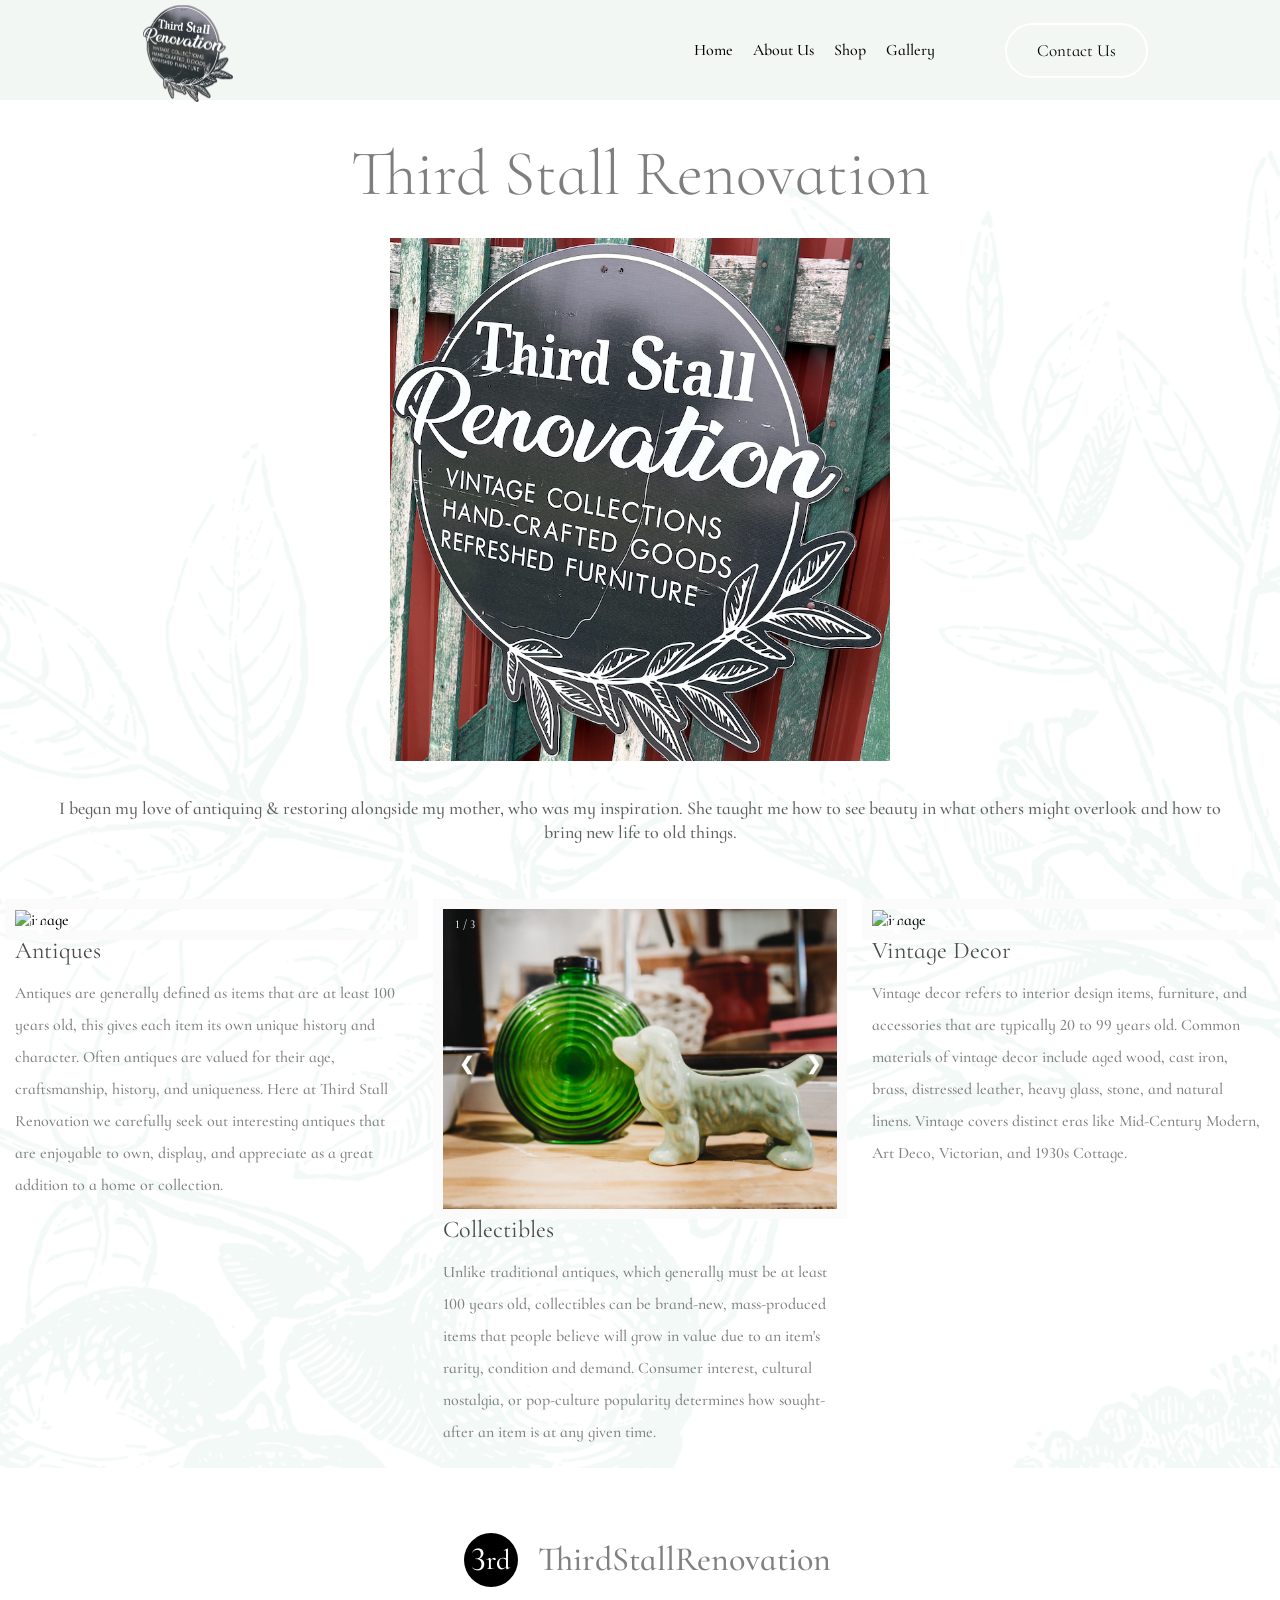
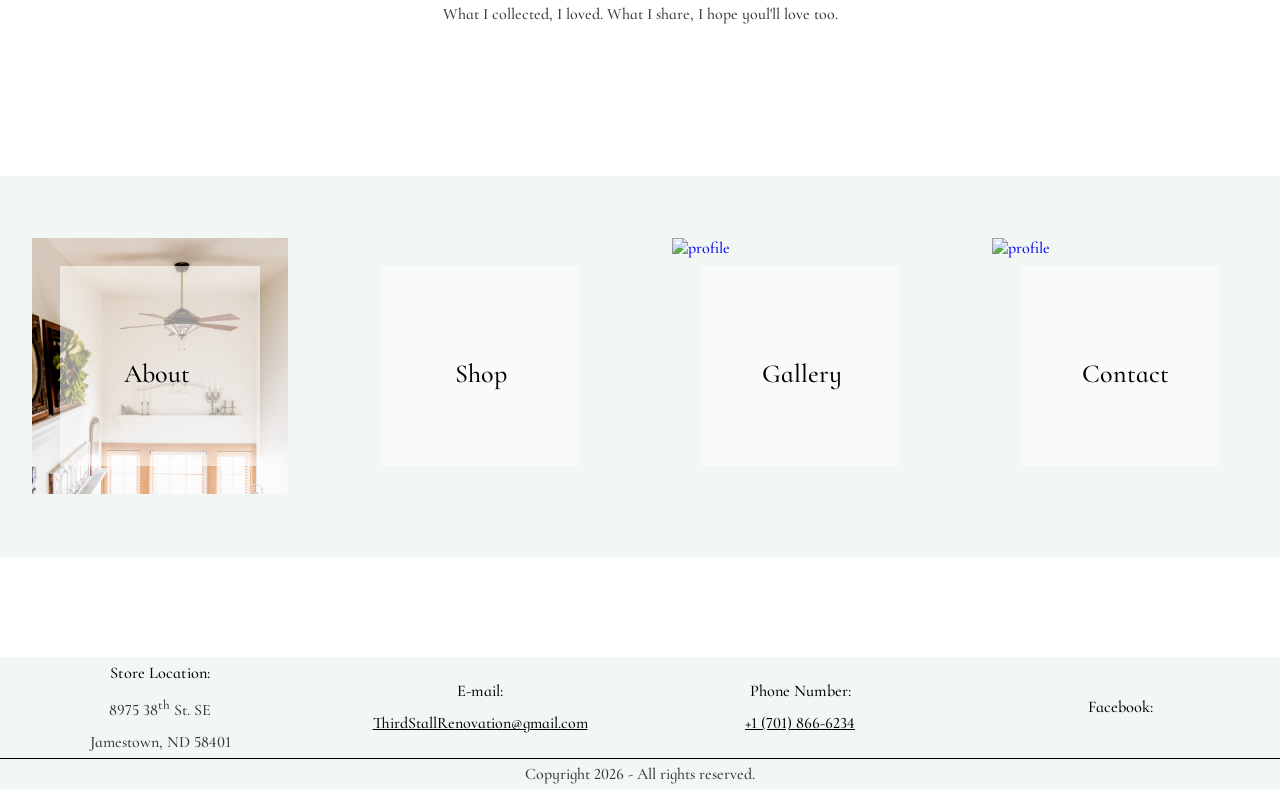
==== commit 7259c977: "latest" ====
--- a/index.html
+++ b/index.html
@@ -88,20 +88,35 @@
             <div class="slideshow-container">
               <div class="mySlides1 fade">
                 <div class="numbertext">1 / 3</div>
-                <img src="imgs/img5.jpeg" alt="image" style="width: 100%" />
-                <div class="text">Caption Text</div>
+                <img
+                  src="imgs/oct2026-65.jpg"
+                  alt="image"
+                  style="width: 100%"
+                />
+                <!-- <div class="text">Caption Text</div> -->
               </div>
 
               <div class="mySlides1 fade">
                 <div class="numbertext">2 / 3</div>
-                <img src="imgs/img2.jpeg" style="width: 100%" />
-                <div class="text">Caption Two</div>
+                <img
+                  src="imgs/oct2026-19.jpg"
+                  style="width: 100%"
+                  loading="lazy"
+                  decoding="async"
+                />
+                <!-- <div class="text">Caption Two</div> -->
               </div>
 
               <div class="mySlides1 fade">
                 <div class="numbertext">3 / 3</div>
-                <img src="imgs/img1.jpeg" alt="image" style="width: 100%" />
-                <div class="text">Caption Three</div>
+                <img
+                  src="imgs/oct2026-45.jpg"
+                  alt="image"
+                  style="width: 100%"
+                  loading="lazy"
+                  decoding="async"
+                />
+                <!-- <div class="text">Caption Three</div> -->
               </div>
               <a class="prev" onclick="plusSlides(-1, 0)">&#10094;</a>
               <a class="next" onclick="plusSlides(1, 0)">&#10095;</a>
@@ -121,20 +136,35 @@
             <div class="slideshow-container">
               <div class="mySlides2 fade">
                 <div class="numbertext">1 / 3</div>
-                <img src="imgs/img4.jpeg" alt="image" style="width: 100%" />
-                <div class="text">Caption Text</div>
+                <img
+                  src="imgs/oct2026-60.jpg"
+                  alt="image"
+                  style="width: 100%"
+                />
+                <!-- <div class="text">Caption Text</div> -->
               </div>
 
               <div class="mySlides2 fade">
                 <div class="numbertext">2 / 3</div>
-                <img src="./imgs/img2.jpeg" style="width: 100%" />
-                <div class="text">Caption Two</div>
+                <img
+                  src="./imgs/oct2026-10.jpg"
+                  style="width: 100%"
+                  loading="lazy"
+                  decoding="async"
+                />
+                <!-- <div class="text">Caption Two</div> -->
               </div>
 
               <div class="mySlides2 fade">
                 <div class="numbertext">3 / 3</div>
-                <img src="imgs/img3.jpeg" alt="image" style="width: 100%" />
-                <div class="text">Caption Three</div>
+                <img
+                  src="imgs/oct2026-56.jpg"
+                  alt="image"
+                  style="width: 100%"
+                  loading="lazy"
+                  decoding="async"
+                />
+                <!-- <div class="text">Caption Three</div> -->
               </div>
 
               <a class="prev" onclick="plusSlides(-1, 1)">&#10094;</a>
@@ -142,30 +172,47 @@
             </div>
             <h2>Collectibles</h2>
             <p>
-              Lorem ipsum dolor sit amet, consectetur adipisicing elit. Aut
-              nesciunt fugiat doloribus eius, ut similique ea aperiam. Velit
-              omnis dolorem eveniet. Lorem ipsum dolor sit amet, consectetur
-              adipisicing elit. Aut nesciunt fugiat doloribus.
+              Unlike traditional antiques, which generally must be at least 100
+              years old, collectibles can be brand-new, mass-produced items that
+              people believe will grow in value due to an item's rarity,
+              condition and demand. Consumer interest, cultural nostalgia, or
+              pop-culture popularity determines how sought-after an item is at
+              any given time.
             </p>
           </div>
           <div class="card">
             <div class="slideshow-container">
               <div class="mySlides3 fade">
                 <div class="numbertext">1 / 3</div>
-                <img src="imgs/img3.jpeg" alt="image" style="width: 100%" />
-                <div class="text">Caption Text</div>
+                <img
+                  src="imgs/oct2026-32.jpg"
+                  alt="image"
+                  style="width: 100%"
+                />
+                <!-- <div class="text">Caption Text</div> -->
               </div>
 
               <div class="mySlides3 fade">
                 <div class="numbertext">2 / 3</div>
-                <img src="./imgs/img2.jpeg" style="width: 100%" />
-                <div class="text">Caption Two</div>
+                <img
+                  src="./imgs/oct2026-23.jpg"
+                  style="width: 100%"
+                  loading="lazy"
+                  decoding="async"
+                />
+                <!-- <div class="text">Caption Two</div> -->
               </div>
 
               <div class="mySlides3 fade">
                 <div class="numbertext">3 / 3</div>
-                <img src="imgs/img5.jpeg" alt="image" style="width: 100%" />
-                <div class="text">Caption Three</div>
+                <img
+                  src="imgs/oct2026-9.jpg"
+                  alt="image"
+                  style="width: 100%"
+                  loading="lazy"
+                  decoding="async"
+                />
+                <!-- <div class="text">Caption Three</div> -->
               </div>
 
               <a class="prev" onclick="plusSlides(-1, 2)">&#10094;</a>
@@ -173,10 +220,12 @@
             </div>
             <h2>Vintage Decor</h2>
             <p>
-              Lorem ipsum dolor sit amet, consectetur adipisicing elit. Aut
-              nesciunt fugiat doloribus eius, ut similique ea aperiam. Velit
-              omnis dolorem eveniet. Lorem ipsum dolor sit amet, consectetur
-              adipisicing elit. Aut nesciunt fugiat doloribus.
+              Vintage decor refers to interior design items, furniture, and
+              accessories that are typically 20 to 99 years old. Common
+              materials of vintage decor include aged wood, cast iron, brass,
+              distressed leather, heavy glass, stone, and natural linens.
+              Vintage covers distinct eras like Mid-Century Modern, Art Deco,
+              Victorian, and 1930s Cottage.
             </p>
           </div>
         </main>
@@ -187,31 +236,25 @@
           <div class="logo">3<sup>rd</sup></div>
           <div class="logo1">ThirdStallRenovation</div>
         </div>
-        <p>
-          Lorem<sup>1</sup>, ipsum dolor sit amet consectetur adipisicing elit.
-          Quia debitis rerum in pariatur omnis itaque nam. Earum reiciendis
-          voluptate ea illum molestias quod iure repellat.
-        </p>
+        <p>What I collected, I loved. What I share, I hope youl'll love too.</p>
       </section>
     </div>
     <div class="model-home-section">
       <section class="team-photos">
         <a class="team-model" href="./html/about.html"
           ><div class="person">
-            <img
-              src="https://images.unsplash.com/photo-1472099645785-5658abf4ff4e?q=80&w=3570&auto=format&fit=crop&ixlib=rb-4.0.3&ixid=M3wxMjA3fDB8MHxwaG90by1wYWdlfHx8fGVufDB8fHx8fA%3D%3D"
-              alt="profile"
-              class="person-pic"
-            />
+            <img src="./imgs/oct2026-17.jpg" alt="profile" class="person-pic" />
             <h2 class="person-text" id="model-about">About</h2>
           </div></a
         >
         <a class="team-model" href="./html/shop.html"
           ><div class="person">
             <img
-              src="https://images.unsplash.com/photo-1472099645785-5658abf4ff4e?q=80&w=3570&auto=format&fit=crop&ixlib=rb-4.0.3&ixid=M3wxMjA3fDB8MHxwaG90by1wYWdlfHx8fGVufDB8fHx8fA%3D%3D"
+              src="./imgs/oct2026-7.jpg"
               alt="profile"
               class="person-pic"
+              loading="lazy"
+              decoding="async"
             />
             <h2 class="person-text" id="model-shop">Shop</h2>
           </div></a
@@ -219,9 +262,11 @@
         <a class="team-model" href="./html/gallery.html"
           ><div class="person">
             <img
-              src="https://images.unsplash.com/photo-1472099645785-5658abf4ff4e?q=80&w=3570&auto=format&fit=crop&ixlib=rb-4.0.3&ixid=M3wxMjA3fDB8MHxwaG90by1wYWdlfHx8fGVufDB8fHx8fA%3D%3D"
+              src="./imgs/oct2026-4.jpg"
               alt="profile"
               class="person-pic"
+              loading="lazy"
+              decoding="async"
             />
             <h2 class="person-text" id="model-gall">Gallery</h2>
           </div></a
@@ -229,9 +274,11 @@
         <a class="team-model" href="./html/contact.html"
           ><div class="person">
             <img
-              src="https://images.unsplash.com/photo-1472099645785-5658abf4ff4e?q=80&w=3570&auto=format&fit=crop&ixlib=rb-4.0.3&ixid=M3wxMjA3fDB8MHxwaG90by1wYWdlfHx8fGVufDB8fHx8fA%3D%3D"
+              src="./imgs/oct2026-3.jpg"
               alt="profile"
               class="person-pic"
+              loading="lazy"
+              decoding="async"
             />
             <h2 class="person-text" id="model-con">Contact</h2>
           </div></a
--- a/css/styles.css
+++ b/css/styles.css
@@ -521,6 +521,7 @@
 
 .story p {
   margin: var(--s-20) var(--s-10);
+  max-width: 1050px;
 }
 
 /* SHOP PAGE START HERE */
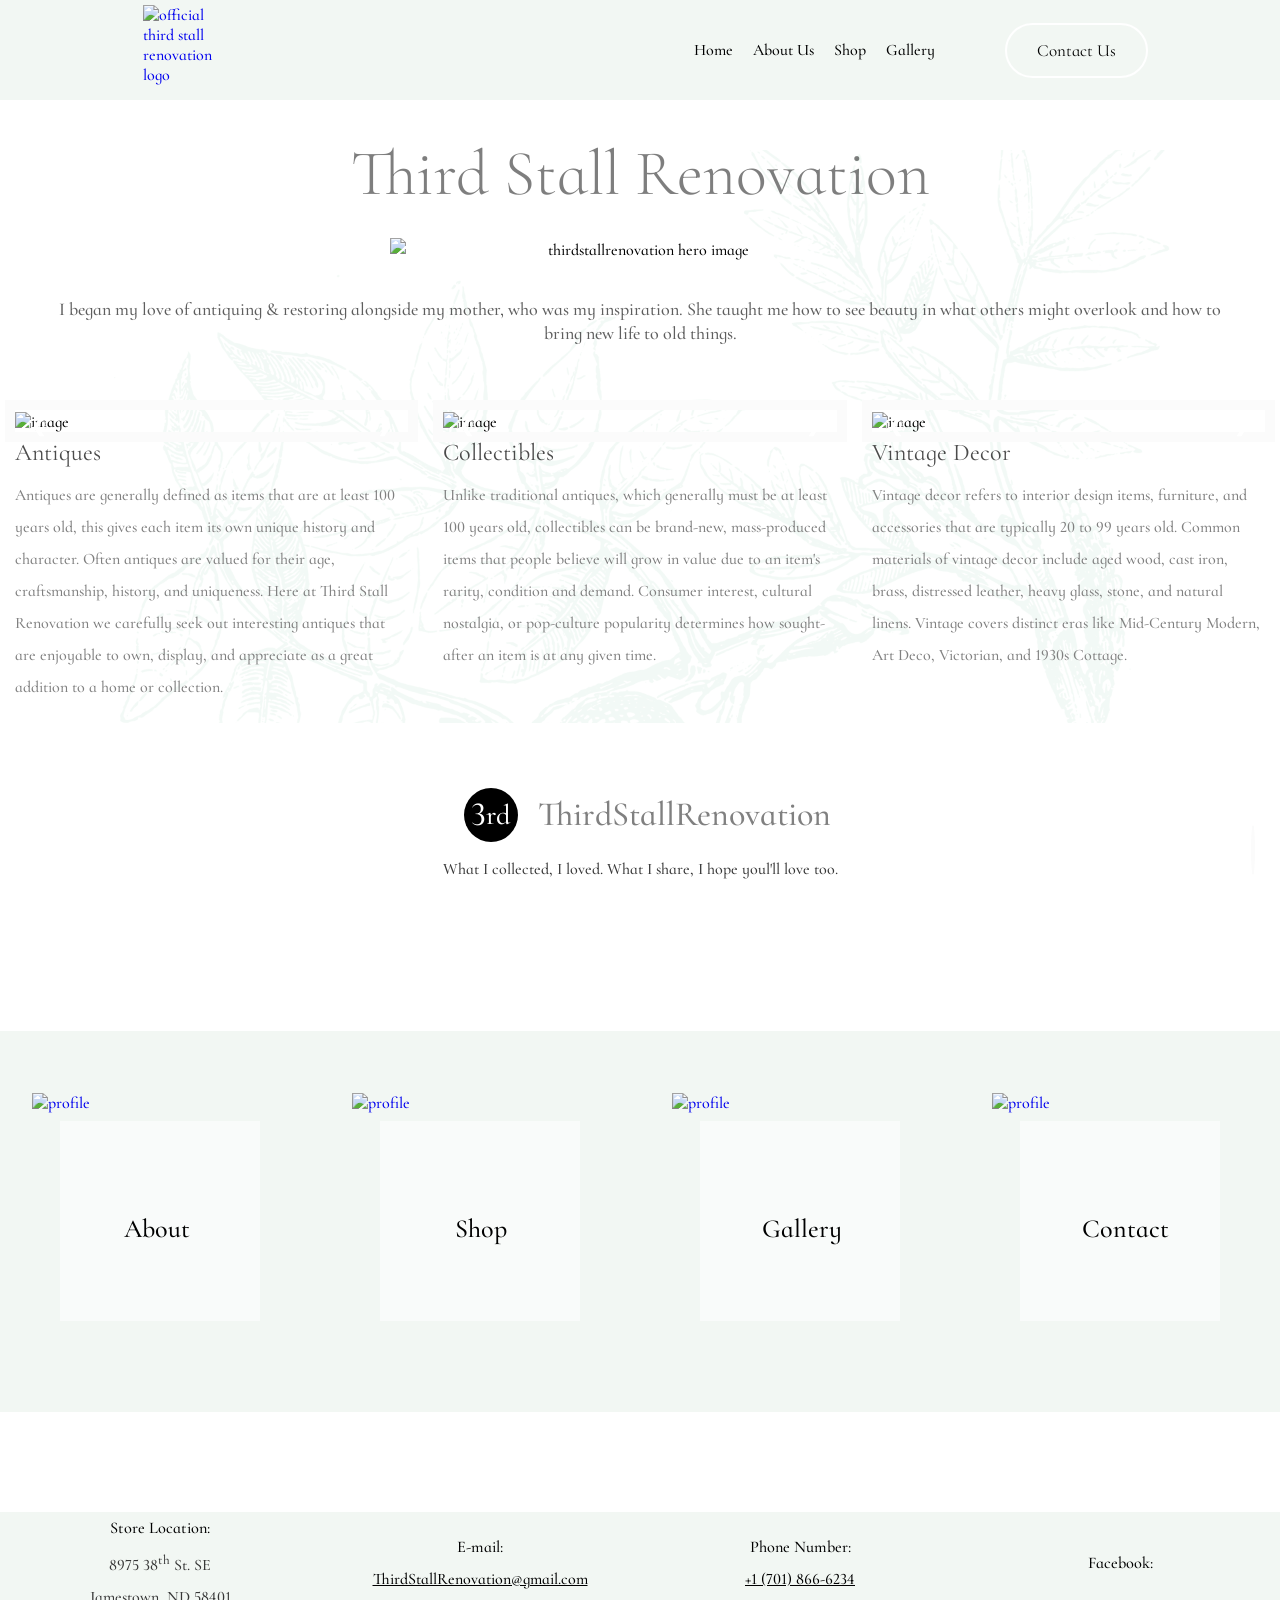
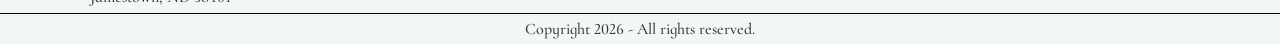
==== commit 20026537: "links" ====
--- a/index.html
+++ b/index.html
@@ -4,18 +4,99 @@
     <meta charset="UTF-8" />
     <meta http-equiv="X-UA-Compatible" content="IE=edge" />
     <meta name="viewport" content="width=device-width, initial-scale=1.0" />
-    <meta name="author" content="Lucas R. Keller" />
-    <meta
-      name="description"
-      content="Third Stall Renovation is a place where you can buy antique & vintage collectibles online with a physical store-front you can visit in Jamestown, ND 58401. Call us anytime to ask about collectibles, home decor or anything you want to buy."
-    />
-    <meta
-      name="keywords"
-      content="Third Stall Renovation, ThirdStallRenovation, antique, antiques, vintage, collectibles, Jamestown, ND, North Dakota"
-    />
+
     <link rel="stylesheet" href="./css/default.css" />
     <link rel="stylesheet" href="./css/styles.css" />
     <link rel="stylesheet" href="./css/responsive.css" />
+
+    <!-- Responsive Scale -->
+    <meta charset="UTF-8" />
+    <meta name="viewport" content="width=device-width, initial-scale=1.0" />
+
+    <!-- Text -->
+    <meta name="author" content="ThirdStallRenovation" />
+    <meta
+      name="description"
+      content="Third Stall Renovation is a place where you can buy antique & vintage collectibles online with a physical store-front you can visit in Jamestown, ND 58401. Call us anytime to ask about collectibles, home decor or anything you want to buy."
+    />
+    <meta
+      name="keywords"
+      content="Third Stall Renovation is a place where you can buy antique & vintage collectibles online with a physical store-front you can visit in Jamestown, ND 58401. Call us anytime to ask about collectibles, home decor or anything you want to buy."
+    />
+
+    <link rel="canonical" href="https://thirdstallrenovation.com/" />
+
+    <!-- Open Graph Protocols -->
+
+    <!-- Core Apple Open Graph Tags -->
+    <meta property="og:title" content="Third Stall Renovation" />
+    <meta
+      property="og:description"
+      content="Third Stall Renovation is a place where you can buy antique & vintage collectibles online with a physical store-front you can visit in Jamestown, ND 58401. Call us anytime to ask about collectibles, home decor or anything you want to buy."
+    />
+    <meta property="og:locale" content="en_US" />
+
+    <meta
+      property="og:image"
+      content="https://thirdstallrenovation.com/imgs/oct2026-83.jpg"
+    />
+
+    <meta
+      property="og:image:secure_url"
+      content="https://thirdstallrenovation.com/imgs/oct2026-83.jpg"
+    />
+
+    <meta property="og:image:type" content="image/png" />
+
+    <meta property="og:image:width" content="1200" />
+
+    <meta property="og:image:height" content="630" />
+
+    <meta property="og:image:alt" content="Third Stall Renovation" />
+
+    <meta name="twitter:card" content="summary_large_image" />
+
+    <meta name="twitter:title" content="Third Stall Renovation" />
+
+    <meta
+      name="twitter:description"
+      content="Third Stall Renovation is a place where you can buy antique & vintage collectibles online with a physical store-front you can visit in Jamestown, ND 58401. Call us anytime to ask about collectibles, home decor or anything you want to buy."
+    />
+
+    <meta
+      name="twitter:image"
+      content="https://thirdstallrenovation.com/imgs/oct2026-83.jpg"
+    />
+
+    <meta name="twitter:image:alt" content="Third Stall Renovation" />
+
+    <!-- ======================================== -->
+    <!-- Apple / iOS                              -->
+    <!-- ======================================== -->
+
+    <link
+      rel="apple-touch-icon"
+      href="https://thirdstallrenovation.com/imgs/logo.png"
+    />
+
+    <meta name="apple-mobile-web-app-title" content="Third Stall Renovation" />
+
+    <meta name="apple-mobile-web-app-capable" content="yes" />
+
+    <meta name="apple-mobile-web-app-status-bar-style" content="default" />
+
+    <meta name="theme-color" content="#c57234" />
+
+    <!-- Title & Fallback -->
+    <meta property="og:type" content="website" />
+    <meta
+      property="og:url"
+      content="https://thirdstallrenovation.com/index.html"
+    />
+
+    <meta property="og:site_name" content="Third Stall Renovation" />
+
+    <link rel="icon" type="image/png" href="./imgs/logo.png" />
     <title>ThirdStallRenovation | Welcome</title>
   </head>
   <body id="top">
@@ -26,7 +107,7 @@
             <a href="./index.html" class="link-block">
               <div class="nav-logo">
                 <img
-                  src="./imgs/logo.png"
+                  src="https://abrandna.me/assets/hosted-imgs/logo.png"
                   alt="official third stall renovation logo"
                 />
               </div>
@@ -72,7 +153,7 @@
         <section class="about-sec">
           <h1>Third Stall Renovation</h1>
           <img
-            src="./imgs/3s-logo.png"
+            src="https://abrandna.me/assets/hosted-imgs/3s-logo.png"
             alt="thirdstallrenovation hero image"
             class="hero-img"
           />
@@ -89,7 +170,7 @@
               <div class="mySlides1 fade">
                 <div class="numbertext">1 / 3</div>
                 <img
-                  src="imgs/oct2026-65.jpg"
+                  src="https://abrandna.me/assets/hosted-imgs/oct2026-65.jpg"
                   alt="image"
                   style="width: 100%"
                 />
@@ -99,7 +180,7 @@
               <div class="mySlides1 fade">
                 <div class="numbertext">2 / 3</div>
                 <img
-                  src="imgs/oct2026-19.jpg"
+                  src="https://abrandna.me/assets/hosted-imgs/oct2026-19.jpg"
                   style="width: 100%"
                   loading="lazy"
                   decoding="async"
@@ -110,7 +191,7 @@
               <div class="mySlides1 fade">
                 <div class="numbertext">3 / 3</div>
                 <img
-                  src="imgs/oct2026-45.jpg"
+                  src="https://abrandna.me/assets/hosted-imgs/oct2026-45.jpg"
                   alt="image"
                   style="width: 100%"
                   loading="lazy"
@@ -137,7 +218,7 @@
               <div class="mySlides2 fade">
                 <div class="numbertext">1 / 3</div>
                 <img
-                  src="imgs/oct2026-60.jpg"
+                  src="https://abrandna.me/assets/hosted-imgs/oct2026-60.jpg"
                   alt="image"
                   style="width: 100%"
                 />
@@ -147,7 +228,7 @@
               <div class="mySlides2 fade">
                 <div class="numbertext">2 / 3</div>
                 <img
-                  src="./imgs/oct2026-10.jpg"
+                  src="https://abrandna.me/assets/hosted-imgs/oct2026-10.jpg"
                   style="width: 100%"
                   loading="lazy"
                   decoding="async"
@@ -158,7 +239,7 @@
               <div class="mySlides2 fade">
                 <div class="numbertext">3 / 3</div>
                 <img
-                  src="imgs/oct2026-56.jpg"
+                  src="https://abrandna.me/assets/hosted-imgs/oct2026-56.jpg"
                   alt="image"
                   style="width: 100%"
                   loading="lazy"
@@ -185,7 +266,7 @@
               <div class="mySlides3 fade">
                 <div class="numbertext">1 / 3</div>
                 <img
-                  src="imgs/oct2026-32.jpg"
+                  src="https://abrandna.me/assets/hosted-imgs/oct2026-32.jpg"
                   alt="image"
                   style="width: 100%"
                 />
@@ -195,7 +276,7 @@
               <div class="mySlides3 fade">
                 <div class="numbertext">2 / 3</div>
                 <img
-                  src="./imgs/oct2026-23.jpg"
+                  src="https://abrandna.me/assets/hosted-imgs/oct2026-23.jpg"
                   style="width: 100%"
                   loading="lazy"
                   decoding="async"
@@ -206,7 +287,7 @@
               <div class="mySlides3 fade">
                 <div class="numbertext">3 / 3</div>
                 <img
-                  src="imgs/oct2026-9.jpg"
+                  src="https://abrandna.me/assets/hosted-imgs/oct2026-9.jpg"
                   alt="image"
                   style="width: 100%"
                   loading="lazy"
@@ -243,14 +324,18 @@
       <section class="team-photos">
         <a class="team-model" href="./html/about.html"
           ><div class="person">
-            <img src="./imgs/oct2026-17.jpg" alt="profile" class="person-pic" />
+            <img
+              src="https://abrandna.me/assets/hosted-imgs/oct2026-17.jpg"
+              alt="profile"
+              class="person-pic"
+            />
             <h2 class="person-text" id="model-about">About</h2>
           </div></a
         >
         <a class="team-model" href="./html/shop.html"
           ><div class="person">
             <img
-              src="./imgs/oct2026-7.jpg"
+              src="https://abrandna.me/assets/hosted-imgs/oct2026-7.jpg"
               alt="profile"
               class="person-pic"
               loading="lazy"
@@ -262,7 +347,7 @@
         <a class="team-model" href="./html/gallery.html"
           ><div class="person">
             <img
-              src="./imgs/oct2026-4.jpg"
+              src="https://abrandna.me/assets/hosted-imgs/oct2026-4.jpg"
               alt="profile"
               class="person-pic"
               loading="lazy"
@@ -274,7 +359,7 @@
         <a class="team-model" href="./html/contact.html"
           ><div class="person">
             <img
-              src="./imgs/oct2026-3.jpg"
+              src="https://abrandna.me/assets/hosted-imgs/oct2026-3.jpg"
               alt="profile"
               class="person-pic"
               loading="lazy"
--- a/css/responsive.css
+++ b/css/responsive.css
@@ -409,6 +409,10 @@
     right: var(--s-100);
   }
 
+  .nav-logo img {
+    margin-left: 10px;
+  }
+
   .nav-social-list {
     position: relative;
     left: -100px;
@@ -424,42 +428,6 @@
 
   .image-display-none-mobile {
     display: none;
-  }
-
-  .flip-container {
-    margin: var(--s-100) 0 var(--s-200);
-  }
-
-  .flip-top-container {
-    margin-bottom: var(--s-140);
-  }
-
-  .flip-top-container,
-  .flip-bottom-container {
-    flex-direction: column;
-    height: var(--s-1000);
-    width: 100%;
-    align-items: center;
-  }
-
-  .flip-link {
-    width: 100%;
-  }
-
-  .flip-top-left-container,
-  .flip-top-right-container,
-  .flip-bottom-left-container,
-  .flip-bottom-right-container {
-    width: 94%;
-    height: 520px;
-  }
-
-  .rank-text h4 {
-    padding: 0.5em;
-  }
-
-  .news-headlines-column {
-    height: var(--s-450);
   }
 
   .team-heading-right {
